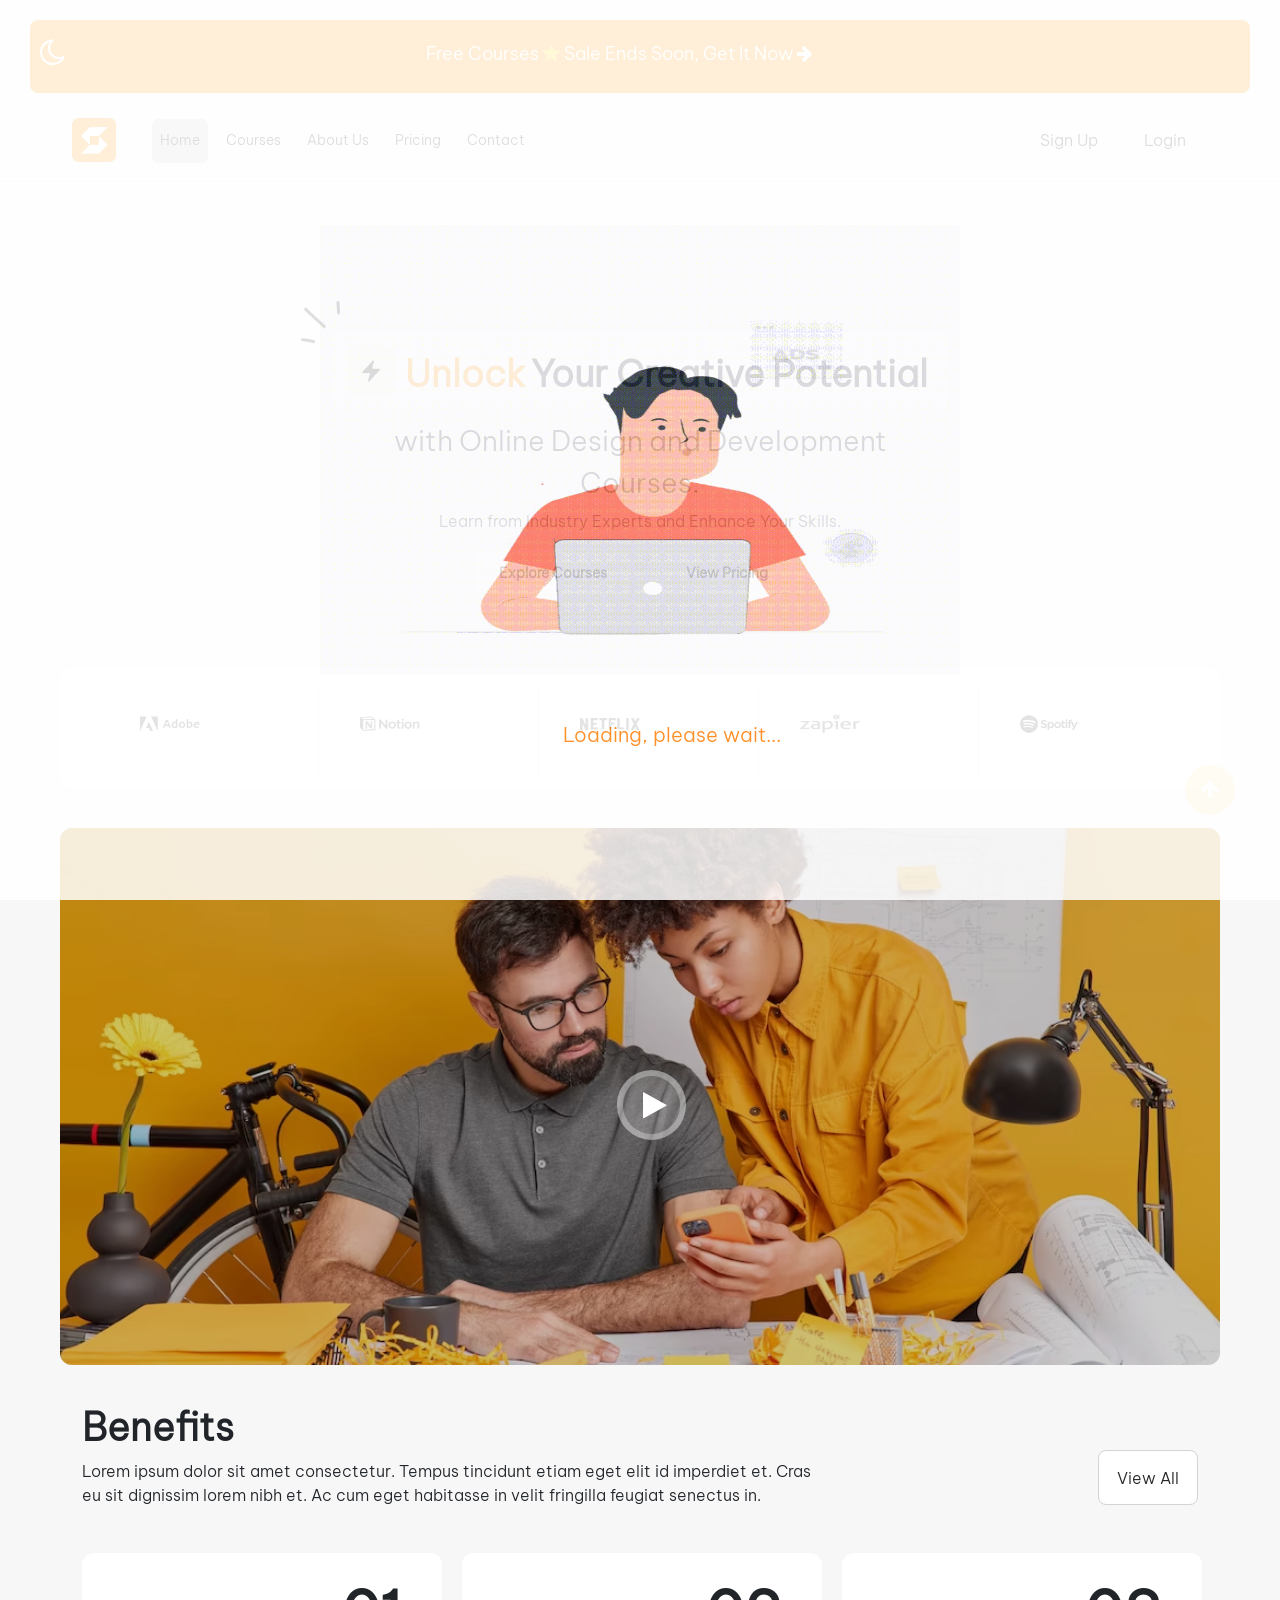
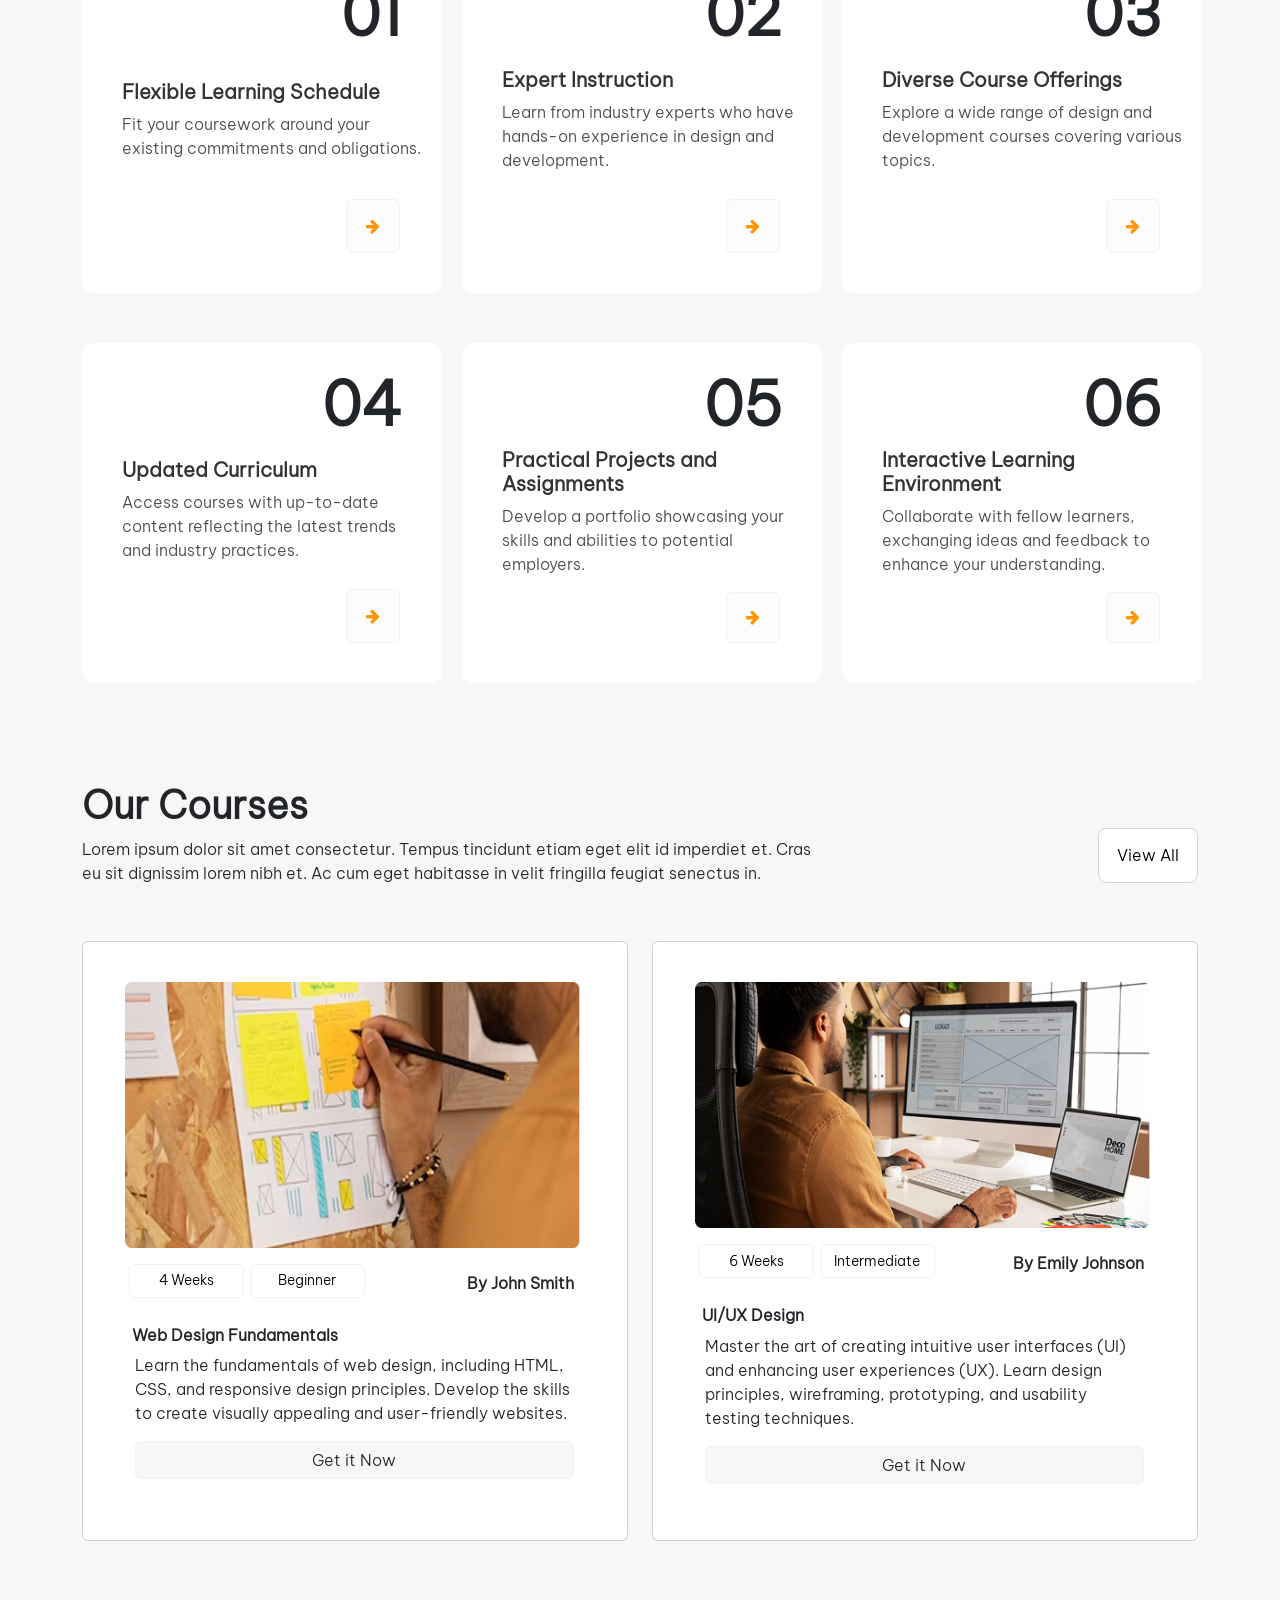
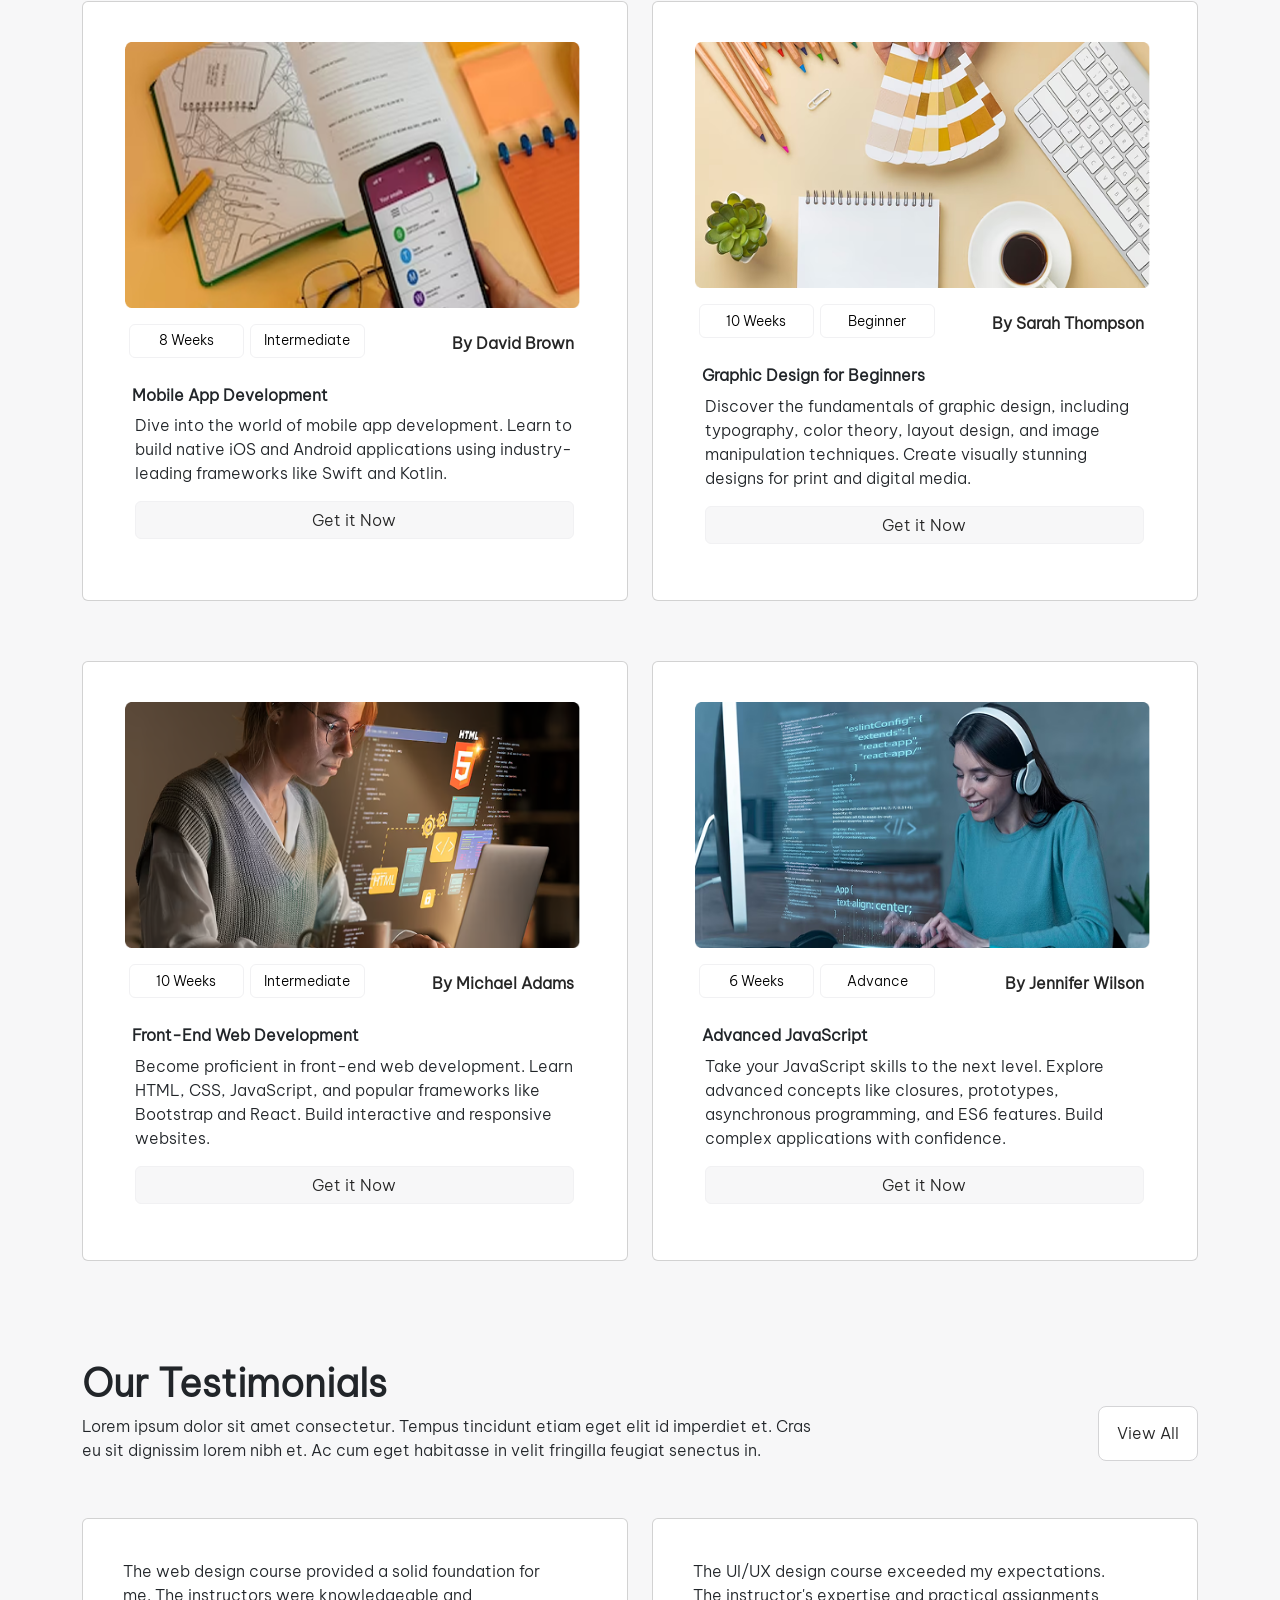
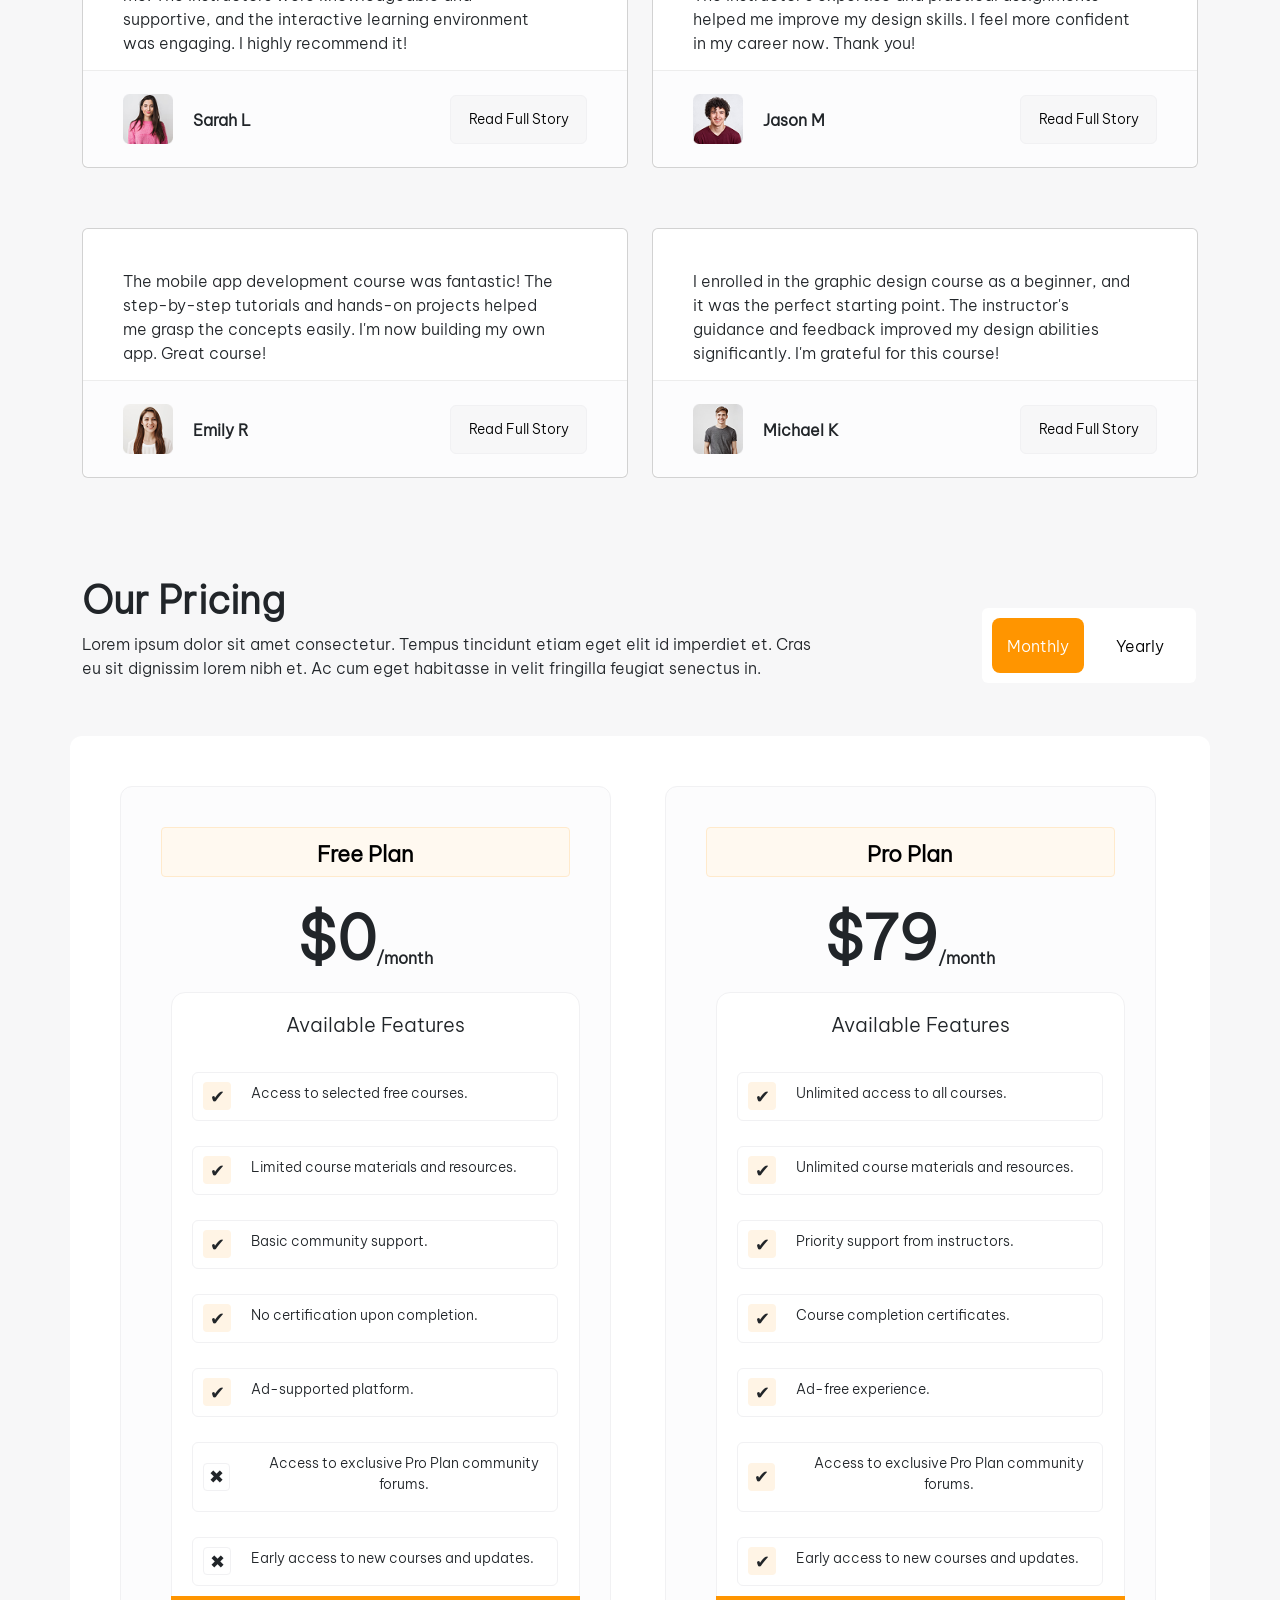
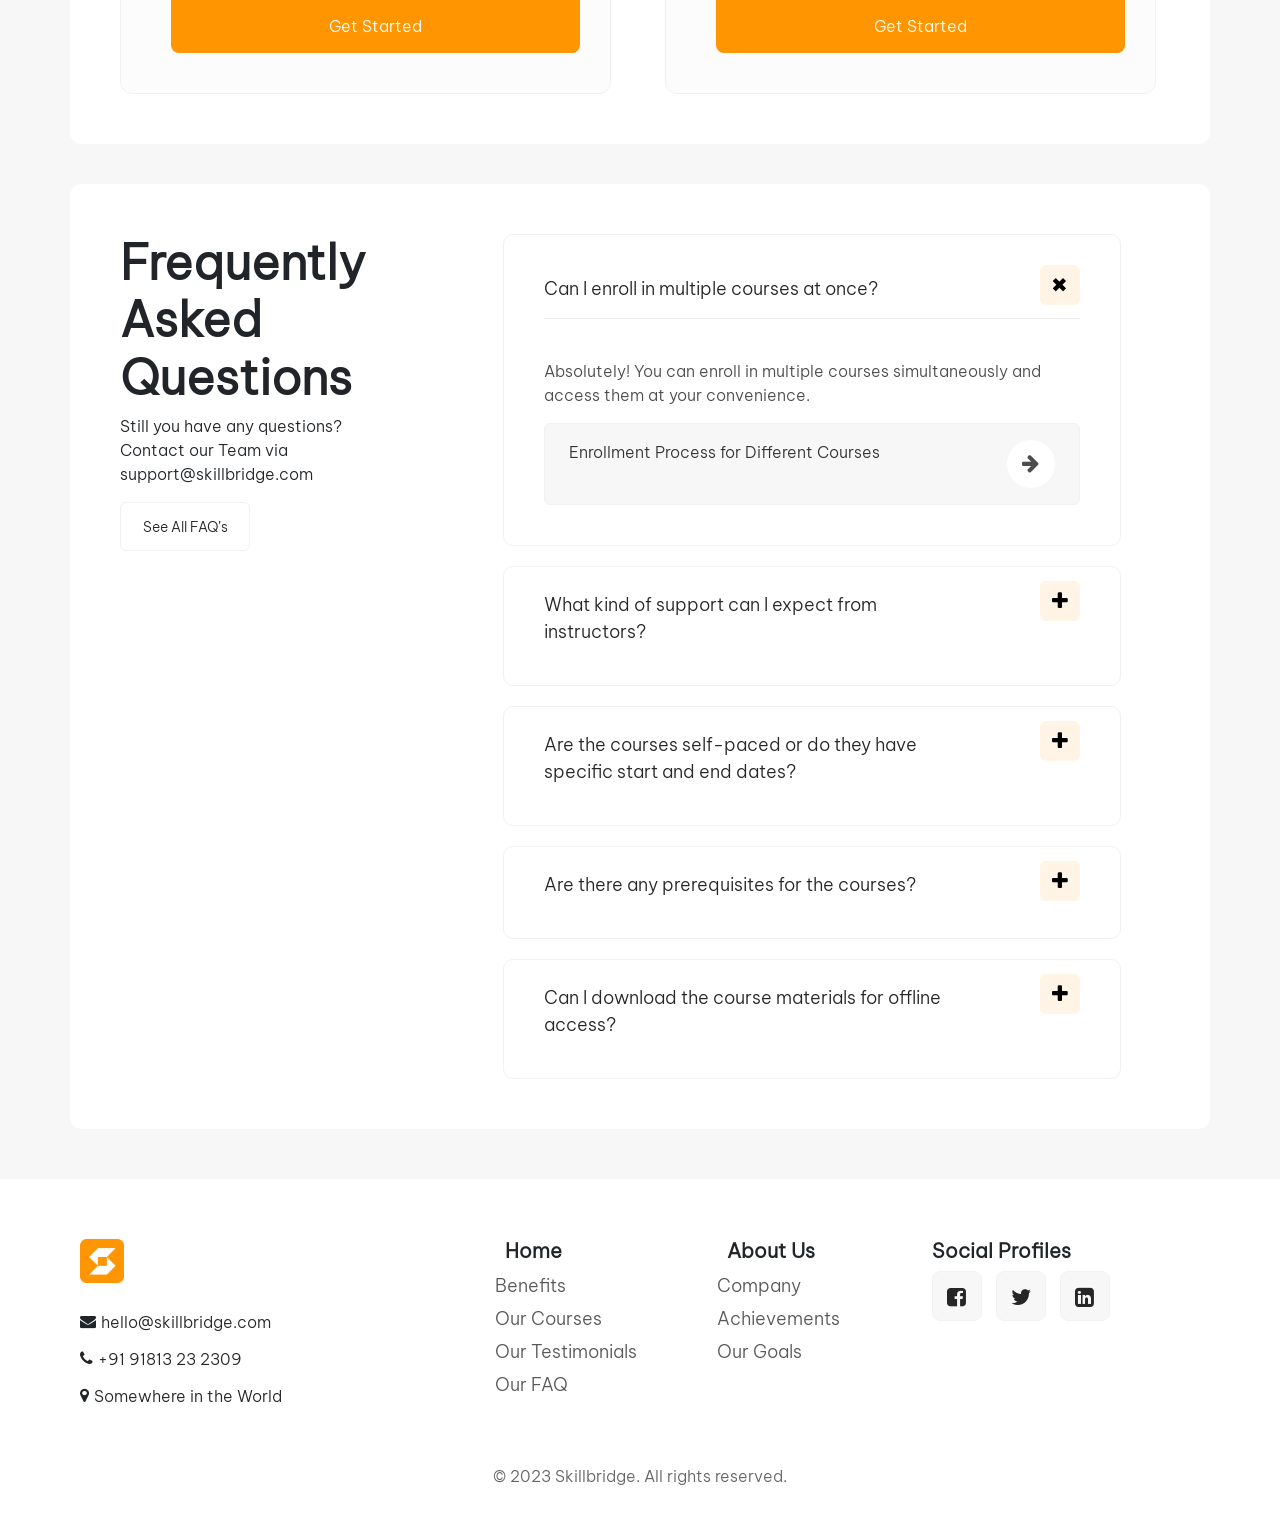
==== index.html @ 6cec8861 "create page index.html" ====
<!DOCTYPE html>
<html lang="en">
<head>
    <meta charset="UTF-8">
    <meta name="viewport" content="width=device-width, initial-scale=1.0">
    <title>Free Courses-Home </title>
    <link rel="stylesheet" href="css/font-awesome.min.css">
    <link rel="stylesheet" href="fonts/BeVietnamPro-Black.ttf">
    <link rel="stylesheet" href="css/bootstrap.min.css">
    <link rel="stylesheet" href="css/owl.carousel.min.css">
    <link rel="icon" type="image/x-icon" href="images/favicon.ico">
    <link rel="stylesheet" href="css/darkmode.css">
    <link rel="stylesheet" href="css/style.css">
</head>
<body>
<!--load-page-->
         <div class="fixed-secreen-home">
            <img src="images/61fa30e18114819a29576391_online-ads.gif" alt="Student Coding" class="student-gif">
            <p>Loading, please wait...</p>     
    </div>


    <button class="btn-top" title="Go back to top">
    <a href="#head"><i class="fa fa-arrow-up" aria-hidden="true"></i></a>
  </button>
<!--header-->

    <header id="head">
      
        
        <div class="top-banner " >
            <button class="mode-btn" title="Change Mode"><i class="fa fa-moon-o" aria-hidden="true"></i></button>
             <p>Free Courses  <i class="fa fa-star" aria-hidden="true" style="color: gold;"></i> Sale Ends Soon, Get It Now <i class="fa fa-arrow-right" aria-hidden="true"></i></p>
             
             
        </div>

        <!--Navbar-->
        
        <nav class="navbar navbar-expand-lg bg-body-tertiary nav-sec">
        <div class="container-fluid">
            <a class="navbar-brand" href="index.html"><img src="images/Logo (5).png"></a>
            <!--form-media-->
            <form class="d-flex form-media" role="search">
                <button class="btn btn-outline-success " ><a href="signUp.html">Sign Up</a></button>
                <button class="btn btn-outline-success " ><a href="login.html">Login</a></button>
            </form>
            <!--form-media-->
            <button class="navbar-toggler" type="button" data-bs-toggle="collapse" data-bs-target="#navbarSupportedContent" aria-controls="navbarSupportedContent" aria-expanded="false" aria-label="Toggle navigation">
            <span class="navbar-toggler-icon"></span>
            </button>
            
            <div class="collapse navbar-collapse" id="navbarSupportedContent">
            <ul class="navbar-nav me-auto mb-2 mb-lg-0">

                <li class="nav-item">
                <a class="nav-link active" aria-current="page" href="index.html">Home</a>
                </li>
                <li class="nav-item">
                <a class="nav-link link " href="courses.html" >Courses</a>
                </li>
                <li class="nav-item">
                <a class="nav-link link" href="about.html">About Us</a>
                </li>
                <li class="nav-item">
                <a class="nav-link link" href="pricing.html">Pricing</a>
                </li>
                <li class="nav-item">
                <a class="nav-link link" href="contact.html">Contact</a>
                </li>

            </ul>
            
            </div>
            <form class="d-flex form-lg buttons" role="search">
                <button class="btn btn-outline-success" ><a href="signUp.html">Sign Up</a></button>
                <button class="btn btn-outline-success " ><a href="login.html">Login</a></button>
            </form>
        </div>
        </nav>
        
    </header>

<!--hero-section-->
    <section class="hero-section">
        
        <div class="content">
            <div class="container">
                <div class="top-p">
                    <img src="images/Abstract Line (1).png" class="img-1">
                    <p>
                        <span class="icon-wrapper"><img src="images/Icon (2).png"></span>
                        <span class="hero-span">Unlock </span> 
                        <span class="hero-text"> Your Creative Potential</span>
                    </p>
                </div>

                <p class="parg1">with Online Design and <br class="br-media">Development Courses.</p>
                <p class="parg2">Learn from Industry Experts and Enhance Your Skills.</p>
            </div>

            <div class="buttons">
                <button><a href="#Courses">Explore Courses</a></button>
                <button><a href="#Pricing">View Pricing</a></button>
            </div>
        </div>
    </section>
<!--sec-cards-->
    <section class="sec-cards">
         <div class="owl-carousel owl-theme cards">
             <div class="card"><img src="images/Logo6.png"></div>
            <div class="card"><img src="images/Logo (12).png"></div>
            <div class="card"><img src="images/Vector (13).png"></div>
            <div class="card"><img src="images/Logo8.png"></div>
            <div class="card"><img src="images/Logo9.png"></div>
            <div class="card"><img src="images/Logo10.png"></div>
            <div class="card "><img src="images/Logo11.png"></div><!--class='card-s' -->
         </div>
      
        
    </section>
<!--sec-3-->
    <section class="sec-3">
        
        <div class="video-sec" >
            <div class="loading">
                <div class="button-load-out">
                    <i class="fa fa-play play" aria-hidden="true"></i>
                </div>
           </div>
            <video  poster="images/poster.png"    class="video" id="" >
                <source src="videos/intro.mp4" type="video/mp4">
            </video>
           
        </div>
    </section>
<!--sec-4-->
    <section class="sec-4" id="Benefits">
        <div class="container">
            <div class="row">
                <div class="col-lg-8 col-md-8">
                    <div class="content-up hide-sec4">
                        <h1>Benefits</h1>
                        <p>Lorem ipsum dolor sit amet consectetur. Tempus tincidunt etiam eget elit id imperdiet et. Cras eu sit dignissim lorem nibh et. Ac cum eget habitasse in velit fringilla feugiat senectus in.</p>
                    </div>
                </div>
                <div class="col-lg-4 col-md-4">
                    <div class="content-left hide-sec4">
                        <button><a href="#">View All</a></button>
                    </div>
                </div>
                





                    <div class="col-lg-4 col-md-6 col-sm-12 col-xs-12">
                    
                        <div class="card content right " style="width: 18rem;">
                       
                                <div><h1>01</h1></div>
                                <div class="p-content">
                                    <h3>Flexible Learning Schedule</h3>
                                    <p>Fit your coursework around your existing commitments and obligations.</p>
                                </div>
                                <div class="icon"><i class="fa fa-arrow-right" aria-hidden="true"></i></div>
                        </div>
                    
                </div>
                <div class="col-lg-4 col-md-6 col-sm-12 col-xs-12">
                    
                        <div class="card content right" style="width: 18rem;">
                        
                        <div><h1>02</h1></div>
                        <div>
                            <h3>Expert Instruction</h3>
                            <p>Learn from industry experts who have hands-on experience in design and development.</p>
                        </div>
                        <div class="icon"><i class="fa fa-arrow-right" aria-hidden="true"></i></div>
                    
                        </div>
                    
                </div>
                <div class="col-lg-4 col-md-6 col-sm-12 col-xs-12">
                    
                        <div class="card content right" style="width: 18rem;">
                    
                        <div><h1>03</h1></div>
                        <div>
                            <h3>Diverse Course Offerings</h3>
                            <p>Explore a wide range of design and development courses covering various topics.</p>
                        </div>
                        <div class="icon"><i class="fa fa-arrow-right" aria-hidden="true"></i></div>
                    </div>
                    
                </div>
                <div class="col-lg-4 col-md-6 col-sm-12 col-xs-12">
                    
                        <div class="card content left" style="width: 18rem;">
                        <div><h1>04</h1></div>
                        <div>
                            <h3>Updated Curriculum</h3>
                            <p>Access courses with up-to-date content reflecting the latest trends and industry practices.</p>
                        </div>
                        <div class="icon"><i class="fa fa-arrow-right" aria-hidden="true"></i></div>
                    </div>
                    
                </div>
                <div class="col-lg-4 col-md-6 col-sm-12 col-xs-12">
                    
                        <div class="card content left" style="width: 18rem;">
                        <div><h1>05</h1></div>
                        <div>
                            <h3>Practical Projects and Assignments</h3>
                            <p>Develop a portfolio showcasing your skills and abilities to potential employers.</p>
                        </div>
                        <div class="icon"><i class="fa fa-arrow-right" aria-hidden="true"></i></div>
                    </div>
                    
                </div>
                <div class="col-lg-4 col-md-6 col-sm-12 col-xs-12">
                    
                        <div class="card content left" style="width: 18rem;">
                        <div><h1>06</h1></div>
                        <div>
                            <h3>Interactive Learning Environment</h3>
                            <p>Collaborate with fellow learners, exchanging ideas and feedback to enhance your understanding.</p>
                        </div>
                        <div class="icon"><i class="fa fa-arrow-right" aria-hidden="true"></i></div>
                    </div>
                    
                </div>
            </div>
        </div>
        
    </section>
<!--sec-5-->
    <section class="sec-5" id="Courses">
        <div class="container">
            <div class="row">
                <div class="col-lg-8 col-md-8">
                    <div class="content-up hide-sec5">
                        <h1>Our Courses</h1>
                        <p>Lorem ipsum dolor sit amet consectetur. Tempus tincidunt etiam eget elit id imperdiet et. Cras eu sit dignissim lorem nibh et. Ac cum eget habitasse in velit fringilla feugiat senectus in.</p>
                    </div>
                </div>
                <div class="col-lg-4 col-md-4">
                    <div class="content-left hide-sec5">
                        <button><a href="courses.html">View All</a></button>
                    </div>
                </div>
                <div class="col-lg-6 col-md-12">
                    
                        <div class="card content sec5-left1" style="width: 18rem;">
                                <img src="images/Image(10).png" class="card-img-top" alt="...">
                                <div class="card-body">
                                    <div class="content-up">
                                        <div>
                                            <button>4 Weeks</button>
                                            <button>Beginner</button> 
                                        </div>
                                       <h5>By John Smith</h5>
                                    </div>
                                    
                                    <h5 class="card-title">Web Design Fundamentals</h5>
                                    <p class="card-text">Learn the fundamentals of web design, including HTML, CSS, and responsive design principles. Develop the skills to create visually appealing and user-friendly websites.</p>
                                    <button class="btn"><a href="courses.html #web">Get it Now</a></button>
                                </div>
                        </div>
                    
                </div>
                <div class="col-lg-6 col-md-12">
                    
                        <div class="card content sec5-right1" style="width: 18rem;">
                                <img src="images/Image(8).png" class="card-img-top" alt="...">
                                <div class="card-body">
                                    <div class="content-up">
                                        <div>
                                            <button>6 Weeks</button>
                                            <button>Intermediate</button> 
                                        </div>
                                       <h5>By Emily Johnson</h5>
                                    </div>
                                    
                                    <h5 class="card-title">UI/UX Design</h5>
                                    <p class="card-text">Master the art of creating intuitive user interfaces (UI) and enhancing user experiences (UX). Learn design principles, wireframing, prototyping, and usability testing techniques.</p>
                                    <button class="btn"><a href="courses.html #UI/UX">Get it Now</a></button>
                                </div>
                        </div>
                    
                </div>
                <div class="col-lg-6 col-md-12">
                    
                        <div class="card content sec5-left2" style="width: 18rem;">
                                <img src="images/Image(17).png" class="card-img-top" alt="...">
                                <div class="card-body">
                                    <div class="content-up">
                                        <div>
                                            <button>8 Weeks</button>
                                            <button>Intermediate</button> 
                                        </div>
                                       <h5>By David Brown</h5>
                                    </div>
                                    
                                    <h5 class="card-title">Mobile App Development</h5>
                                    <p class="card-text">Dive into the world of mobile app development. Learn to build native iOS and Android applications using industry-leading frameworks like Swift and Kotlin.</p>
                                    <button class="btn"><a href="courses.html #mobile">Get it Now</a></button>
                                </div>
                        </div>
                    
                </div>
                <div class="col-lg-6 col-md-12">
                    
                        <div class="card content sec5-right2" style="width: 18rem;">
                                <img src="images/Image(18).png" class="card-img-top" alt="...">
                                <div class="card-body">
                                    <div class="content-up">
                                        <div>
                                            <button>10 Weeks</button>
                                            <button>Beginner</button> 
                                        </div>
                                       <h5>By Sarah Thompson</h5>
                                    </div>
                                    
                                    <h5 class="card-title">Graphic Design for Beginners</h5>
                                    <p class="card-text">Discover the fundamentals of graphic design, including typography, color theory, layout design, and image manipulation techniques. Create visually stunning designs for print and digital media.</p>
                                    <button class="btn"><a href="courses.html #graphic">Get it Now</a></button>
                                </div>
                        </div>
                    
                </div>
                <div class="col-lg-6 col-md-12">
                    
                        <div class="card content sec5-left3" style="width: 18rem;">
                                <img src="images/Image(13).png" class="card-img-top" alt="...">
                                <div class="card-body">
                                    <div class="content-up">
                                        <div>
                                            <button>10 Weeks</button>
                                            <button>Intermediate</button> 
                                        </div>
                                       <h5>By Michael Adams</h5>
                                    </div>
                                    
                                    <h5 class="card-title">Front-End Web Development</h5>
                                    <p class="card-text">Become proficient in front-end web development. Learn HTML, CSS, JavaScript, and popular frameworks like Bootstrap and React. Build interactive and responsive websites.</p>
                                    <button class="btn"><a href="courses.html #front">Get it Now</a></button>
                                </div>
                        </div>
                    
                </div>
                <div class="col-lg-6 col-md-12">
                    
                        <div class="card content sec5-right3" style="width: 18rem;">
                                <img src="images/Image(14).png" class="card-img-top" alt="...">
                                <div class="card-body">
                                    <div class="content-up">
                                        <div>
                                            <button>6 Weeks</button>
                                            <button>Advance</button> 
                                        </div>
                                       <h5>By Jennifer Wilson</h5>
                                    </div>
                                    
                                    <h5 class="card-title">Advanced JavaScript</h5>
                                    <p class="card-text">Take your JavaScript skills to the next level. Explore advanced concepts like closures, prototypes, asynchronous programming, and ES6 features. Build complex applications with confidence.</p>
                                    <button class="btn"><a href="courses.html">Get it Now</a></button>
                                </div>
                        </div>
                    
                </div>














            </div>
        </div>

    </section>
<!--sec-6-->
    <section class="sec-6" id="Testimonials">
        <div class="container">
            <div class="row">
                <div class="col-lg-8 col-md-8">
                    <div class="content-up hide-sec6">
                        <h1>Our Testimonials</h1>
                        <p>Lorem ipsum dolor sit amet consectetur. Tempus tincidunt etiam eget elit id imperdiet et. Cras eu sit dignissim lorem nibh et. Ac cum eget habitasse in velit fringilla feugiat senectus in.</p>
                    </div>
                </div>
                <div class="col-lg-4 col-md-4">
                    <div class="content-left hide-sec6">
                        <button><a href="#">View All</a></button>
                    </div>
                </div>
                <div class="col-lg-6 col-md-12">
                    
                        <div class="card content  sec6-left1" style="width: 18rem;">
                                <div class="content-up">
                                    <p>The web design course provided a solid foundation for me. The instructors were knowledgeable and supportive, and the interactive learning environment was engaging. I highly recommend it!</p>
                                </div>
                               <div class="loading-down">
                                    <div class="content-down">
                                    <div class="content-name">
                                        <img src="images/girl1.png">
                                        <h1>Sarah L</h1>
                                    </div>
                                    
                                    <button class="button-1">Read Full Story</button>
                                </div>
                               </div>

                        </div>
                    
                </div>
                <div class="col-lg-6 col-md-12">
                    
                        <div class="card content sec6-right1" style="width: 18rem;">
                                <div class="content-up">
                                    <p>The UI/UX design course exceeded my expectations. The instructor's expertise and practical assignments helped me improve my design skills. I feel more confident in my career now. Thank you!</p>
                                </div>
                               
                                <div class="content-down">
                                    <div class="content-name">
                                        <img src="images/boy1.png">
                                        <h1>Jason M</h1>
                                    </div>
                                    
                                    <button class="button-2">Read Full Story</button>
                                </div>
                        </div>
                    
                </div>
                <div class="col-lg-6 col-md-12">
                    
                        <div class="card content sec6-left2" style="width: 18rem;">
                                <div class="content-up">
                                    <p>The mobile app development course was fantastic! The step-by-step tutorials and hands-on projects helped me grasp the concepts easily. I'm now building my own app. Great course!</p>
                                </div>
                               
                                <div class="content-down">
                                    <div class="content-name">
                                        <img src="images/girl2.png">
                                        <h1>Emily R</h1>
                                    </div>
                                    
                                    <button class="button-3">Read Full Story</button>
                                </div>
                        </div>
                    
                </div>
                <div class="col-lg-6 col-md-12">
                    
                        <div class="card content sec6-right2" style="width: 18rem;">
                                <div class="content-up">
                                    <p>I enrolled in the graphic design course as a beginner, and it was the perfect starting point. The instructor's guidance and feedback improved my design abilities significantly. I'm grateful for this course!</p>
                                </div>
                               
                                <div class="content-down">
                                    <div class="content-name">
                                        <img src="images/boy2.png">
                                        <h1>Michael K</h1>
                                    </div>
                                    
                                    <button class="button-4">Read Full Story</button>
                                </div>
                        </div>
                    
                </div>
              
            </div>
        </div>

    
    </section>
<!--sec-7-->
    <section class="sec-7" id="Pricing">
        <div class="container">
            <div class="row">
                <div class="col-lg-8 col-md-8">
                    <div class="content-up content-right hide-sec7">
                        <h1>Our Pricing</h1>
                        <p>Lorem ipsum dolor sit amet consectetur. Tempus tincidunt etiam eget elit id imperdiet et. Cras eu sit dignissim lorem nibh et. Ac cum eget habitasse in velit fringilla feugiat senectus in.</p>
                    </div>
                </div>
                <div class="col-lg-4 col-md-4">
                    <div class="content-left hide-sec7">
                        <button id="btn-yearly">Yearly</button>
                        <button id="btn-monthly" class="active">Monthly</button>
                        
                    </div>
                </div>



                <div class="container-down monthly">
                <div class="col-lg-6 col-md-12 ">
                    
                        <div class=" content sec7-left1" >
                                <div class="content-up">
                                    <button>Free Plan</button>
                                    <h1>$0<sub>/month</sub></h1>
                                </div>
                               
                                <div class="content-down">
                                    <h3>Available Features</h3>
                        
                                    <div class="slies">
                                        <div>✔</div>
                                        <p>Access to selected free courses.</p>
                                    </div>
                                    <div class="slies">
                                        <div>✔</div>
                                        <p>Limited course materials and resources.</p>
                                    </div>
                                    <div class="slies">
                                       <div>✔</div>
                                        <p>Basic community support.</p>
                                    </div>
                                    <div class="slies">
                                       <div>✔</div>
                                        <p>No certification upon completion.</p>
                                    </div>
                                    <div class="slies">
                                        <div>✔</div>
                                        <p>Ad-supported platform.</p>
                                    </div>
                                    <div class="slies">
                                        <div class="pos">✖</div>
                                        <p>Access to exclusive Pro Plan community forums.</p>
                                    </div>
                                    <div class="slies">
                                        <div class="pos">✖</div>
                                        <p>Early access to new courses and updates.</p>
                                    </div>
                                </div>
                                <button class="go-btn">Get Started</button>
                    
                        </div>
                </div>
                <div class="col-lg-6 col-md-12">
                    <div class="content sec7-right1" >
                                <div class="content-up">
                                    <button>Pro Plan</button>
                                    <h1>$79<sub>/month</sub></h1>
                                </div>
                               
                                <div class="content-down">
                                    <h3>Available Features</h3>
                        
                                    <div class="slies">
                                        <div>✔</div>
                                        <p>Unlimited access to all courses.</p>
                                    </div>
                                    <div class="slies">
                                        <div>✔</div>
                                        <p>Unlimited course materials and resources.</p>
                                    </div>
                                    <div class="slies">
                                        <div>✔</div>
                                        <p>Priority support from instructors.</p>
                                    </div>
                                    <div class="slies">
                                        <div>✔</div>
                                        <p>Course completion certificates.</p>
                                    </div>
                                    <div class="slies">
                                       <div>✔</div>
                                        <p>Ad-free experience.</p>
                                    </div>
                                    <div class="slies">
                                        <div>✔</div>
                                        <p>Access to exclusive Pro Plan community forums.</p>
                                    </div>
                                    <div class="slies">
                                        <div>✔</div>
                                        <p>Early access to new courses and updates.</p>
                                    </div>
                                </div>
                                <button class="go-btn">Get Started</button>
                    
                        </div>
                        
                    
                </div>
                </div>

                <div class="container-down yearly" >
                        <div class="col-lg-6 col-md-12">
                            <div class="content">
                            <div class="content-up">
                                <button>Basic Yearly</button>
                                <h1>$0<sub>/year</sub></h1>
                            </div>

                            <div class="content-down">
                                <h3>Available Features</h3>

                                <div class="slies">
                                    <div>✔</div>
                                    <p>Access to selected free courses all year.</p>
                                </div>
                                <div class="slies">
                                    <div>✔</div>
                                    <p>Limited downloadable resources.</p>
                                </div>
                                <div class="slies">
                                <div>✔</div>
                                <p>Basic community support (email only).</p>
                                </div>
                                <div class="slies">
                                <div>✔</div>
                                <p>Ad-supported learning experience.</p>
                                </div>
                                <div class="slies">
                                <div>✔</div>
                                <p>Monthly newsletter with free learning tips.</p>
                                </div>
                                <div class="slies">
                                <div>✔</div>
                                <p>Access to selected live events once per quarter.</p>
                                </div>
                                <div class="slies">
                                <div class="pos">✖</div>
                                <p>Certificates upon completion.</p>
                                </div>
                                <div class="slies">
                                <div class="pos">✖</div>
                                <p>Access to premium discussions.</p>
                                </div>
                            </div>
                            <button class="go-btn">Get Started</button>
                            </div>
                        </div>

                        <div class="col-lg-6 col-md-12">
                            <div class="content">
                            <div class="content-up">
                                <button>Pro Yearly</button>
                                <h1>$799<sub>/year</sub></h1>
                            </div>

                            <div class="content-down">
                                <h3>Available Features</h3>

                                <div class="slies">
                                <div>✔</div>
                                <p>Unlimited access to all current & future courses.</p>
                                </div>
                                <div class="slies">
                                <div>✔</div>
                                <p>Exclusive yearly webinars & workshops.</p>
                                </div>
                                <div class="slies">
                                <div>✔</div>
                                <p>1-on-1 mentoring sessions with instructors.</p>
                                </div>
                                <div class="slies">
                                <div>✔</div>
                                <p>Certificates with yearly validation.</p>
                                </div>
                                <div class="slies">
                                <div>✔</div>
                                <p>Access to downloadable premium resources.</p>
                                </div>
                                <div class="slies">
                                <div>✔</div>
                                <p>Exclusive Pro Community + Private groups.</p>
                                </div>
                                <div class="slies">
                                <div>✔</div>
                                <p>Early access to new courses and beta programs.</p>
                                </div>
                                <div class="slies">
                                <div>✔</div>
                                <p>Dedicated 24/7 priority support.</p>
                                </div>
                            </div>
                            <button class="go-btn">Get Started</button>
                            </div>
                        </div>
                </div>
              
            </div>
        </div>

    
    </section>
    
<!--sec-8-->
    <section class="sec-8" id="FAQ">
        <div class="container">
            <div class="row">
                <div class="container-content">
                <div class="col-lg-4 col-md-12 ">
                    <div class="content-r sec8-left1">
                        <h1>Frequently Asked Questions</h1>
                       <p>Still you have any questions? Contact our Team via support@skillbridge.com</p>
                       <button ><a href="pricing.html #FAQ">See All FAQ’s</a></button>
                    </div>
                       
                </div>
                <div class="col-lg-8 col-md-12">
                    <div class="content-l sec8-right1" >
                                <div class="content-up">
                                    <div class="div-1">
                                        <p>Can I enroll in multiple courses at once?</p>
                                        <button id="close">✖</button>
                                    </div>
                                    <div class="div-2" id="">
                                        <p>Absolutely! You can enroll in multiple courses simultaneously and access them at your convenience.</p>
                                    
                                        <div class="div-3" id="div-2">
                                            <p>Enrollment Process for Different Courses</p>
                                            <button><i class="fa fa-arrow-right" aria-hidden="true"></i></button>
                                        </div>
                                   </div>
                                </div>
                               
                                <div class="content-down">
                                    <div class="slies">
                                        <p>What kind of support can I expect from instructors?</p>
                                        <button><i class="fa fa-plus" aria-hidden="true"></i></button>
                                    </div>
                                    <div class="slies">
                                        <p>Are the courses self-paced or do they have specific start and end dates?</p>
                                        <button><i class="fa fa-plus" aria-hidden="true"></i></button>
                                    </div>
                                    <div class="slies">
                                        <p>Are there any prerequisites for the courses?</p>
                                        <button><i class="fa fa-plus" aria-hidden="true"></i></button>
                                    </div>
                                    <div class="slies">
                                        <p>Can I download the course materials for offline access?</p>
                                        <button><i class="fa fa-plus" aria-hidden="true"></i></button>
                                    </div>
                                    
                                   
                                </div>
                                
                    
                        </div>
                        
                    
                </div>
                </div>
              
            </div>
        </div>

    
    </section>





<!-- Modal from-sec-6 -->
     <!--Sarah Modal -->
<div id="testimonialModal-1" class="modal">
  <div class="modal-content">
        <span class="close">✖</span>

        <!-- قسم الصورة والاسم والوظيفة -->
    <div class="profile">
      <img src="images/girl1.png" alt="Sarah L">
      <div class="profile-info">
        <h2>Sarah L</h2>
        <h4>Web Designer & Front-end Developer</h4>
      </div>
    </div>
    <!-- فقرة تعريفية -->
    <p class="intro">Sarah is a passionate web designer and front-end developer with over 5 years of experience. She enjoys creating responsive, user-friendly websites and mentoring junior designers.</p>
    

    
    <!-- قائمة الأعمال -->
    <h5>Projects & Achievements:</h5>
    <ul>
      <li>Redesigned company website increasing traffic by 40%</li>
      <li>Developed responsive UI for multiple clients</li>
      <li>Mentored 10+ junior designers</li>
    </ul>
  </div>
</div>
    <!-- Jason Modal -->
<div id="testimonialModal-2" class="modal">
  <div class="modal-content">
    <span class="close">✖</span>
        <!-- قسم الصورة والاسم والوظيفة -->
    <div class="profile">
      <img src="images/boy1.png" alt="Jason M">
      <div class="profile-info">
        <h2>Jason M</h2>
        <h4>UI/UX Designer</h4>
      </div>
    </div>
    <!-- فقرة تعريفية -->
    <p class="intro">Jason is a passionate web designer and front-end developer with over 5 years of experience. She enjoys creating responsive, user-friendly websites and mentoring junior designers.</p>
    

    
    <!-- قائمة الأعمال -->
    <h5>Projects & Achievements:</h5>
    <ul>
      <li>Redesigned company website increasing traffic by 40%</li>
      <li>Developed responsive UI for multiple clients</li>
      <li>Mentored 10+ junior designers</li>
    </ul>
  </div>
</div>
    <!-- Emily Modal -->
<div id="testimonialModal-3" class="modal">
  <div class="modal-content">
    <span class="close">✖</span>
        <!-- قسم الصورة والاسم والوظيفة -->
    <div class="profile">
      <img src="images/girl2.png" alt="Emily R">
      <div class="profile-info">
        <h2>Emily R</h2>
        <h4>Mobile App Developer</h4>
      </div>
    </div>
    <!-- فقرة تعريفية -->
    <p class="intro">Emily is a passionate web designer and front-end developer with over 5 years of experience. She enjoys creating responsive, user-friendly websites and mentoring junior designers.</p>
    

    
    <!-- قائمة الأعمال -->
    <h5>Projects & Achievements:</h5>
    <ul>
      <li>Redesigned company website increasing traffic by 40%</li>
      <li>Developed responsive UI for multiple clients</li>
      <li>Mentored 10+ junior designers</li>
    </ul>
  </div>
</div>
    <!-- Michael Modal -->
<div id="testimonialModal-4" class="modal">
  <div class="modal-content">
    <span class="close">✖</span>
        <!-- قسم الصورة والاسم والوظيفة -->
    <div class="profile">
      <img src="images/boy2.png" alt="Michael K">
      <div class="profile-info">
        <h2>Michael K</h2>
        <h4>Graphic Designer</h4>
      </div>
    </div>
    <!-- فقرة تعريفية -->
    <p class="intro">Michael is a passionate web designer and front-end developer with over 5 years of experience. She enjoys creating responsive, user-friendly websites and mentoring junior designers.</p>
    

    
    <!-- قائمة الأعمال -->
    <h5>Projects & Achievements:</h5>
    <ul>
      <li>Redesigned company website increasing traffic by 40%</li>
      <li>Developed responsive UI for multiple clients</li>
      <li>Mentored 10+ junior designers</li>
    </ul>
  </div>
</div>
<!---footer-->
    <footer>
        <div class="foot-up">
           <div class="foot-left">
                <a href="index.html"><img src="images/Logo (5).png"></a>
                <div>
                    <i class="fa fa-envelope" aria-hidden="true"></i>
                    <p><a href="hello@skillbridge.com">hello@skillbridge.com</a> </p>
                </div>
                <div>
                    <i class="fa fa-phone icon" aria-hidden="true"></i>
                    <p><a href="+91 00000 00000">+91 91813 23 2309</a></p>
                </div>
                <div>
                    <i class="fa fa-map-marker icon" aria-hidden="true"></i>
                    <p><a href="https://www.google.com/maps/place/Gaza">Somewhere in the World</a></p>
                </div>
            </div>


            <div class="foot-right">
                    <div class="div-1">
                        <h2>Home</h2>
                        <ul>
                            <li><a href="#Benefits">Benefits</a></li>
                            <li><a href="#Courses">Our Courses</a></li>
                            <li><a href="#Testimonials">Our Testimonials</a></li>
                            <li><a href="#FAQ">Our FAQ</a></li>
                        </ul>
                    </div>
                    <div class="div-2">
                        
                        <h2>About Us</h2>
                        <ul>
                            <li>Company</li>
                            <li><a href="about.html #achievements">Achievements</a></li>
                            <li><a href="about.html #goals">Our Goals</a></li>
                        </ul>
                        
                    </div>
                    
            </div>

              <div class="div-3">
                    <h2>Social Profiles</h2>
                    <div class="icon">
                        <a href="http://www.facebook.com/FreeCourses" target="_blank">
                            <i class="fa fa-facebook-square facebook" aria-hidden="true" title="http://www.facebook.com/FreeCourses"></i>
                        </a>
                        
                    </div>
                    <div class="icon">
                       <a href="http://www.twitter.com/FreeCourses" target="_blank">
                        <i class="fa fa-twitter twitter" aria-hidden="true" title="http://www.twitter.com/FreeCourses"></i>
                       </a>
                    </div>
                    <div class="icon">
                        <a href="http://www.linkedin.com/FreeCourses" target="_blank">
                         <i class="fa fa-linkedin-square linkedin" aria-hidden="true" title="http://www.linkedin.com/FreeCourses"></i>
 
                        </a>
                    </div>

            </div>
        </div>
            
        
        <p class="foot-down">© 2023 Skillbridge. All rights reserved.</p>
    </footer>

    

    
    <script src="js/jQuery.js"></script>
    <script src="js/bootstrap.min.js"></script>
    <script src="js/owl.carousel.min.js"></script>
    <script src="js/main.js"></script>
    <script src="js/pricing.js"></script>
    <script src="js/darkmode.js"></script>
</body>
</html>
---- css/darkmode.css ----
/*Dark mode*/
.dark {
/*   background: linear-gradient(135deg, #1b1b1b, #333);

 */  background-color: black;
 color: #fff;
}
.dark .fixed-secreen-home{
    background-color: black;
   
}
.dark .fixed-secreen-home p{
    color: #f77022;

}
.dark .mode-btn{
    color: black;
}

.dark .navbar-toggler-icon {
    filter: invert(1); 
}
.dark .nav-sec{
    background-color: transparent !important;
    color: white !important;
    border-bottom: 0.5px solid #303030 ;
}
.dark .nav-sec button a{
    text-decoration: none;
    background: none;
    color:white ;
}
.dark .navbar-expand-lg .navbar-nav .nav-link {
    color: white;
}
.dark .navbar-expand-lg .navbar-nav .nav-link:hover,
.navbar-expand-lg .navbar-nav .nav-link:focus {
    background: #FF9500;
    


}
.dark .active{
 background: #FF9500;
}
/*hero-sec*/
.dark .hero-section .container .top-p{
   background-color:black ;
}
.dark .hero-section .buttons button{
    background-color: black;
    a{
       color: white; 
    }
    
}
.dark .sec-cards .cards{
    background-color: black;
}
.dark .sec-cards .cards .card{
    background-color: #262626;
}

/*sec-4*/
.dark .content-left button{
    background-color: black;
    border: none;
    a{
        color: white;
    }
    
}
.dark .sec-4 .content{
    background-color: #262626;
    color: white;
    box-shadow:1px 1px 5px 1px white;
}
.dark .sec-4 .content h1,
.dark .sec-4 .content div h3,
.dark .sec-5 .content h5{
    color: white;
}
.dark .sec-4 .content .icon{
    background-color: black;
    border: none;
    i{
        color: white;
    }
}

.dark .sec-4 .content  p{
    color: rgb(153, 149, 149);
}
/*sec-5*/
 .dark .sec-5 .content,
 .dark .sec-6 .content{
background-color: #262626;
color: rgb(153, 149, 149);
    box-shadow:1px 1px 5px 1px white;

}
.dark .sec-5 .content .content-up button,
.dark .sec-5 .content .btn{
    background-color: black;
    color: white;
    border: none;
    a{
        color: white;
    }
}
/*sec-6*/
.dark .sec-6 .content .content-down{
    background-color: #1f1e1e;
}
.dark .sec-6 .content .content-down button{
    background-color: black;
    color: rgb(153, 149, 149);
    border: none;
}
.dark .modal-content{
    background-color: black;
    color: white;
    box-shadow:1px 1px 5px 1px white;
}
/*sec-7*/
.dark .sec-7 .content-left{
    background-color: black;
    color: white;
    a{
        color: white;
    }
}
.dark .sec-7 .active{
        color: white;
        background-color: #FF9500;
    
}
.dark #btn-monthly,
.dark #btn-yearly{
    color: white !important;
}
.dark .sec-7 .content{
    background-color: #262626;
    color: #262626;
}
.dark .sec-7 .content .content-up,
.dark .sec-8  .content-l .content-down .slies p{
    color: white;
}
.dark .sec-7 .container-down{
    background-color: black;
    box-shadow:1px 1px 5px 1px white;

}
.dark .sec-7 .container-down .content-up button,
.dark .sec-8  .content-l .content-down .slies button{
    background-color: black;
    color: white;
}
.dark .sec-7 .container-down .content-down{
    background-color: black;
    color: white;
}
.dark .sec-7 .container-down .content-down .slies div{
    background-color: #333;
}
.dark .sec-7 .container-down .go-btn:hover{
    background-color: black;
}
/*secc-8*/
.dark .sec-8 .container-content{
    background-color: black;
    box-shadow:1px 1px 5px 1px white;
}
.dark .sec-8 .content-r{
    color: white;
}
.dark .sec-8 .content-r button{
    background-color: #333;
    a{
        color: white;
    }
    
}
.dark .sec-8  .content-l .content-up{
    background-color: #333;
    color: white;
}

.dark .sec-8  .content-l .content-up  .div-1 p,
.dark .sec-8  .content-l .content-up  .div-1 button,
.dark .sec-8  .content-l .content-up  .div-2 p{
    color: white;
}
.dark .sec-8  .content-l .content-up  .div-1 button,
.dark .sec-8  .content-l .content-up  .div-3{
    background-color: black;
}
/*footer*/
.dark footer{
    background-color: #181818;
}
.dark footer i{
    color: white;
}
.dark .foot-up .foot-left a{
    color: white;
}
.dark .foot-up .div-3 .icon i{
    color: white;
}
.dark .foot-up .div-3 .icon{
    background-color: black;
    
}
/*-----------courses-page---------------*/
.dark .sec-11 .content-left h2{
    color: white !important;
}
.dark .sec-12 .div-up .up .up-right{
    color: #262626;
}
.dark .sec-12 .div-down{
    border: 1px solid #262626;
}
.dark .sec-12 .div-down .up {
    color: #262626;
}
.dark .sec-12 .div-down .down{
    background-color: #262626;
    h1,
    p{
         color: white;
    }
   
}
/*-----------------about-page------------------*/
.dark .sec-cards .content-up h1,
.dark .sec-cards .content-up p{
    color: white;
}
/* .dark .sec-final .img-dark{
    display: block;
} */
.dark .sec-final .img-light{
    display: none;
}

/*-----------contact-page--------------*/
.dark .contact-sec {
    background-color: black;
    color: white;
}
.dark .contact-sec .contact-right{
    border-right: 1px solid #262626;

}

.dark .contact-sec .contact-left .icon,
.dark .contact-sec .contact-left .icons{
    color: white;
    background-color: #262626;
}
.dark .contact-sec .contact-left .icons{
    padding:5px;
    margin-bottom: 20px;
}

.dark .contact-sec .contact-right .up-sec .input-group label,
.dark .contact-sec .contact-right .down-sec .input-group label{
color: white;

}
/*0---------------pricing page*/
.dark .modal form input {
    background-color: #333;
}

/*------Couers1-------*/
.dark .content-sec .card-body .card{
    background-color: #262626;
   
    h4{
        color: white;
    }
}
.dark .content-sec .card-body .card .card-left p{
    color: white;
}


/*------------------login-------------------*/
.dark header .nav-sec button a{
    color: white !important;
}

.dark .login-sec .child-1 .up h1,
.dark .login-sec .child-1 .up p,
.dark .signUp-sec .child-1 .up h1,
.dark .signUp-sec .child-1 .up p{
    color: white;
}
.dark .owl-nav button i{
    color: #262626;
}

.dark  .child-1 .down{
    box-shadow:1px 1px 3px 1px white;
}
/**/
.dark  .sec-reset-pass{
  background: black;
}

.dark .reset-form{
    background-color: black;
    box-shadow:1px 1px 5px 1px white;
    color: white;
}

/* ===========================================courses page-------------------------------------------*/
.dark .sec-11{
        border-bottom: 1px solid #303030;

}
.dark .sec-12{
    background-color: black;
    box-shadow:1px 1px 5px 1px white;
}
.dark .sec-12 .div-up .up .up-right h1,
.dark .sec-12 .div-up .up p,
.dark .sec-12 .div-up .down h2,
.dark .sec-12 .div-down h1,
.dark .sec-12 .div-down .down h1,
.dark .sec-12 .div-down .down p,
.dark .sec-12 .div-up .down button{
    color: white;
}
.dark .sec-12 .div-up .down button,
.dark .sec-12 .div-up .up-left button{
    background-color: #333;
    border: none;
    a{
        color: white;
    }
}
.dark .sec-12 .div-up .up-left button:hover,
.dark .sec-12 .div-up .down button:hover {

    
    background-color: #FF9500;
    border: none;
    a{
        color: white;
    }
}
/*==============================about page------------------------------*/
.dark .sec-cards .content-down .card,
.dark .sec-final{
    background-color: black;
}
.dark .sec-cards .content-down .card{
    cursor: pointer;
    box-shadow: 0.5px 0px 5px 2px white;
}
.dark .sec-cards .content-down .card:hover{
    cursor: pointer;
    box-shadow: 0.5px 0px 5px 2px #FF9500;
}
.dark .sec-cards .content-down .card h1,
.dark .sec-final .content h1{
    color: white;
}
/*----------------------contact page-------------------*/
.dark .contact-sec {
     box-shadow: 0.5px 0px 5px 2px white;
}
.dark .contact-sec .contact-right .up-sec .input-group input,
.dark .contact-sec .contact-right .up-sec .input-group textarea,
.dark .contact-sec .contact-right .down-sec .input-group textarea,
.dark .country-code,
.dark .contact-sec .contact-left div{

    background-color: #333;

}
.dark .country-code{
    color: #808081;
}
.dark .contact-sec .contact-left div p{
    color: white;
    a{
        color: white;
    }
}
/*----------------------coures-1 page-------------------*/
.dark .content-sec .content{
    background-color: black;
    box-shadow: 0.5px 0px 5px 2px white;
}
.dark .content-sec .content h1,
.dark .content-sec .content h3{
    color: white;
}
.dark .content-sec .content .card-body .card:hover{
    border: 1px solid #FFD599;
    box-shadow: 0.5px 0px 5px 1px #FF9500;
    cursor: pointer;

}
/*------------------login page-------------------*/
.dark  .child-1 .content,
.dark  .child-1 .content .content-down ,
.dark  .child-1 .content .content-down button,
.dark  .child-2 .login-by-google{
    background-color: black;
    color: white;
}
.dark  .child-1 .content .content-down button:hover{
    transform: scale(1.1);
    background-color: #FF9500;
    color: white;
}

.dark .owl-nav button{
    background-color: black !important;
    
    i{
        color: white !important;
    }
}
.dark .owl-nav button:hover {
  background-color: #FF9500 !important;
  color: white !important;
  border: none !important;
  transform: scale(0.7);
  i{
    color: white !important;
  }
}
.dark .login-sec .child-2,
.dark .signUp-sec .child-2{
    margin-top: 10px;
    margin-bottom: 10px;
    background-color: black;
    box-shadow: 0.5px 0px 5px 2px white;

}

.dark .child-2 .up h1,
.dark .child-2 .up p,
.dark .child-2 .content .input-group label,
.dark .child-2 .content  .forgot,
.dark .child-2 .or p,
.dark  .child-2 .down ,
.dark  .child-2 .down a,
.dark  .child-2 .login-by-google a{
    color: white;
}
.dark .child-2 .content .input-group input{
    background-color: #333;
}
---- css/style.css ----
* {
    padding: 0;
    margin: 0;
    box-sizing: border-box;
    font-family: Be Vietnam Pro;
}
@font-face {
  font-family: 'Be Vietnam Pro';
  src: url('../fonts/BeVietnamPro-Light.ttf') format('truetype');
  font-weight: 400; /* Light */
  font-style: normal;
}
body{
    margin-top: 20px;
    font-family: Be Vietnam Pro;
    background-color: /* #F1F1F3 */ #F7F7F8;
    
    
}


.fixed-secreen-home{
    position: fixed;
    height: 100vh;
    width: 100%;
    top: 0px;
    left: 0px;
    background-color: white;
    z-index: 4;
}
.fixed-secreen-home .student-gif{
    position: absolute;
    position: relative;
   
    /* width: 100%;
    height: 100%; */
    
    top: 25%;
    left: 25%;
    width: 50%;
    height:50%;
    
}
.bg-dark{
    display: none;
}
.fixed-secreen-home p{
    position: absolute;
    color: #ff7b00;
    font-size: 20px;
    font-weight: 500;
    top: 80%;
    left: 44%;
}

/*--------------------*/

.top-banner {
    display: flex;
    text-align: center;
    
    align-items: flex-start;
    gap: 30%;
    background-color: #FF9500;
    margin-left: 30px;
    margin-right: 30px;
    border-radius: 8px;
    padding: 10px ;
}
.mode-btn{
    background: none;
    border: none;
    color: white;
    cursor: pointer;
    font-size: 30px;
    
}
.mode-btn:hover{
    background: none;
}
.top-banner p {
    font-size: 18px ;
    color: white;
    font-weight: 400;
    font-style: regular;
    margin-top: 10px;
}

/*Go to top button*/
.btn-top{
  position: fixed;
  top: 85vh;
  right: 5vh;
  width: 50px;
  height: 50px;
  border-radius: 50%;
  background-color: rgba(255, 174, 0, 0.3);
  z-index: 3;
 border: none;

}
.btn-top i{
  font-size: 20px;
  color: white;
}
.btn-top:hover{
  cursor: pointer;
  background-color:#FF9500;
  i{
    font-size: 25px;
  }
}



/*---------------------nav-sec------------------------------*/
.nav-sec {
    
    Padding: 16px 60px 10px 60px;
    border-bottom: 1px solid #e5e5e9 ;
}

.bg-body-tertiary {
    /*لحتى اغير لون خلفية الناف بار*/
    background-color: #F7F7F8 !important; 
    
}
/* .container-fluid{
    padding-bottom: 10px;
    
} */
.form-media {
    display: none !important;
}

img,
svg {
    vertical-align: middle;
    width: 44px;
    height: 44px;
    margin-right: 20px;
    
}

.nav-sec .buttons{
 gap: 10px;
}
.nav-sec button {
    width: 86px;
    height: 45px;
    background-color: transparent;
    border: none;
    color: #262626;
    transition: 0.5s;
}
.nav-sec .buttons button a {
    transition: 0.5s;
}
.nav-sec button a{
    text-decoration: none;
    background: none;
    color:#262626 ;
}
.nav-sec button:hover
,.nav-sec button:focus {
    color: white;
    background-color: #FF9500;
    a{
        color: white;
        
    }
}


.btn-outline-success {
    /* --bs-btn-color: #198754; */
    --bs-btn-border-color: #FF9500;
    /* --bs-btn-hover-color: #fff; */
    --bs-btn-hover-bg: #FF9500;
    --bs-btn-hover-border-color: #FF9500;
    --bs-btn-focus-shadow-rgb: #FF9500;
    --bs-btn-color: #FF9500;
    --bs-btn-active-bg: #FF9500;
}


.navbar-expand-lg .navbar-nav .nav-link {
    color: #262626;
    font-size: 14px !important;
    height: 44px;

    display: flex;
    justify-content: center;
    align-items: center;
    text-align: center;
    margin-right: 10px;
    text-align: center;
    transition: 0.5s;
}

.navbar-expand-lg .navbar-nav .nav-link:hover,
.navbar-expand-lg .navbar-nav .nav-link:focus {

    opacity: 1;
    gap: 10px;
    border-radius: 6px;
    background: #d1d1d1;
    


}
.active{
     border-radius: 6px;
    background: #d1d1d1;
}

/*--------------------------sec-1-.hero-section-------------------------*/

.hero-section {
    display: flex;
    text-align: center;
    justify-content: center;
    align-items: center;
    margin-top: 100px;
}

.hero-section .content {

    display: flex;
    flex-direction: column;
    width: 965px;
   
    padding: 30px;
    margin-top: 20px;
    margin-bottom: 40px;
}



.hero-section .container {
    display: flex;
    flex-direction: column;
    justify-content: center;
    align-items: center;
    margin-bottom: 0px;
     
}
.hero-section .container .top-p {
    display: flex;
   position: relative;
    width: 70%;
    font-size: 36px;
    flex-direction: row;
    justify-content: center;
    text-align: center;
    align-items: center;
    background-color: #FCFCFD;
    border-radius: 8px;

    font-weight: bold;

}
.hero-section .content .img-1 {
    position: absolute;
    width: 39px;
    height: 43px;
    top: -40%;
    left: -5%;
}


.br-media {
    display: none;
}
.hero-section .container .top-p span{
    margin-top: 5px;
    margin-right: 6px;
    margin-bottom: -7px;
}
.hero-section .container .top-p p {
    display: flex;
    flex-direction: row;
    font-size: 36px;
    margin-top: 10px;
}

.hero-section .container .top-p p .hero-span {
    color: #FF9500;
    font-weight: bold;
   
}

.hero-section .container .top-p .icon-wrapper {
    width: 48px;
    height: 48px;
    background-color: #FFF4E5;
    display: flex;

    justify-content: center;
    align-items: center;
    border-radius: 6px;
    margin-right: 10px;

}

.hero-section .container .top-p .icon-wrapper img {
    width: 24px;
    height: 24px;
    margin-left: 20px;
}


.hero-section .container .parg1 {
    font-size: 28px;
    margin-top: 10px;
    margin-bottom: 5px;
    font-weight: 500;
    width: 70%;


}

.hero-section .container .parg2 {
    font-size: 16px;
    font-weight: 400;
    width: 70%;
}
.hero-section .buttons a{
    text-decoration: none;
    
}
.hero-section .buttons {
    display: flex;
    flex-direction: row;
    justify-content: center;
    text-align: center;
    align-items: center;
    align-self: center;
    gap: 20px;

}

.hero-section .buttons button {
    width: 154px;
    height: 49px;
    background-color: white;
    
    border: none;
    border-radius: 6px;
    font-size: 14px;
    font-weight: bold;
    transition: 0.5s;
}
.hero-section .buttons button a{
    color: #262626;
}
.hero-section .buttons button:hover,
.hero-section .buttons button:focus {
    background-color: #FF9500;
   
    transform: scale(1.2);
    a{
         color: white;
    }
}





/*-------------------------sec-2-sec-cards---------------------------*/



.sec-cards {
   
    margin: 0px 60px;
}

.sec-cards .cards {

    Padding: 16px 40px 10px 40px;
    display: flex;
    flex-direction: row;
    align-items: center;
    justify-content: center;
    border: none;
    border-radius: 12px;
    gap: 0px;
    background-color: white;


}

.sec-cards .cards .card {
    width: 219px;
    height: 94px;
    background-color: white;
    padding: 20px;
    border-right: 1px solid #e6e3e3;
    border-bottom: none;
    border-top: none;
    border-left: none;
    border-radius: none;

    padding: 30px 40px;
    transition: 0.5s;
}

.sec-cards .cards .card-s {
    border-right: none;
}

.cards .card img {
    width: 60px;
    height: 20px;
}

.sec-cards .cards .card:hover {
    transform: scale(1.1);
    border: 1px solid #e6e3e3;
    cursor: pointer;
}

/*----------------------------------sec-3-----------------------------------------*/
.sec-3 .sec-video{
    position: relative;
}
 .loading{
    position: absolute;
    height: 100%;
    width: 100%;
    top: 0px;
    left: 0px;
    background-color: rgba(0, 0, 0,0.2);
    border-radius: 12px;
    color: white;
   z-index: 1;
   
}
.button-load-out{
 position: relative;
 position: absolute;

 width: 6%;
 height: 13%;
 border-radius: 50%;
 top: 45%;
 left: 48%;
 font-weight: bold;
 font-size: 20px;
 transition: 0.5s;
 border: 6px solid #FFFFFF4D;
 background-color: rgba(255, 255, 255, 0.20);
}

.sec-3 .button-load-out .play {
    position: absolute;
    margin-top: 25%;
    margin-left: 35%;
    color: white;
    cursor: pointer;
    font-size: 150%;
}

.button-load-out :hover{
    transform: scale(1.2);
    color: white;
    cursor: pointer;
}
.sec-3 .video-sec {
    display: flex;
    justify-content: center;
    align-items: center;
    position: relative;
    margin: 40px 60px;
    border-radius: 12px;
}

.sec-3 .video-sec video {
    width: 100%;
    height: 100%;
    border-radius: 12px;
    
}







/*----------------------------------------------------sec-4------------------------------------------------------*/

section{
    overflow: hidden;
}

.content-up p{
    letter-spacing: 0px;
    
}
.sec-4 .content-up h1{
    font-size: 38px;
    font-weight: 600;
}
.sec-4 .content-up p{
    font-weight: 400;
    font-style: Regular;
    font-size: 16px;
    line-height: 150%;
    letter-spacing: 0%;
    letter-spacing: 0px;

}
.content-left {
    direction: rtl;
    margin-top: 45px;


}

.content-left button {
    width: 100px;
    height: 55px;
    border-radius: 8px;
    border: 1px solid #d4d4d6;
    background-color: white;
    transition: 0.5s;
}
.content-left button a{
    text-decoration: none;
    color: #262626;
}
.content-left button:hover {
    
    background-color: #FF9500;
    border: none;
    a{
        color: white;
    }
}

.sec-4 .content {
    display: flex;
    flex-direction: column;
    justify-content: space-between;
    width: 360px !important;
    height: 340px;
    border-radius: 12px;
    background-color: #FFFFFF;
    border: none;
    margin-right: 20px;
    margin-top: 30px;
    margin-bottom: 20px;
    padding: 40px;
   
}


.sec-4 .content h1 {
    direction: rtl;
    font-size: 60px;
    font-weight: bold;
    margin-top: -15px;
    
}

.sec-4 .content h3 {
    font-size: 20px;
    font-weight: bold;
    color: #333333;
    margin-top: 0px;

}

.sec-4 .content p {
    width: 300px;
    font-size: 16px;
    color: #4C4C4D;
    letter-spacing: 0px;
}

.sec-4 .content .icon {
    display: flex;
    justify-content: center;
    align-items: center;
    width: 54px;
    height: 54px;
    border-radius: 6px;
    border: 1px solid #F1F1F3;
    background-color: #FCFCFD;
    transition: 0.5s;
    margin-left: 80%;
}

.sec-4 .content .icon i {
    color: #FF9500;

}

.sec-4 .content .icon:hover {
    background-color:#FF9500;
    cursor: pointer;
    i{
        color: #FCFCFD;
        animation-name: arrow-right;
        animation-duration: 1s;
        animation-duration: 1s;
        animation-iteration-count: infinite;
        transition: 0.5s;
    }

    
    
}

@keyframes arrow-right {
    0% {
        margin-left: 0px;
    }

    25% {
        margin-left: 4px;
    }

    50% {
        margin-left: 8px;
    }

    75% {
        margin-left: 4px;
    }

    100% {
        margin-left: 0px;
    }
}

.hide-sec4,
.hide-sec5,
.hide-sec6,
.hide-sec7{
    transform: translateY(-200px);
    opacity: 0;
}
.show-content {
  opacity: 1;
  transform: translate(0);
  transition: 2s;
}

.right,
.sec5-right1,
.sec5-right2,
.sec5-right3,
.sec6-right1,
.sec6-right2,
.sec7-right1,
.sec8-right1 {
  transform: translateX(1800px);
  display: inline-block;
}

.show-right {
  opacity: 1;
  transform: translate(0px);
  transition: 2s;
}
.left,
.sec5-left1,
 .sec5-left2,
 .sec5-left3,
 .sec6-left1,
 .sec6-left2,
 .sec7-left1,
 .sec8-left1{
   transform: translateX(-1800px);
  display: inline-block;
}
.show-left {
  opacity: 1;
  transform: translateX(0px);
  transition: 2s;
}
/*--------------------------------sec-5--------------------------------------------------*/
.sec-5 {
    margin-top: 80px;
}


.sec-5 .content-up h1{
    font-size: 38px;
    font-weight: bold;
}
.sec-5 .content {
    display: flex;
    flex-direction: column;
    align-items: center;
    justify-content: center;
    width:100% !important;
    height: 600px;
    margin-top: 40px;
    background-color: white;
    padding: 40px;
    padding-right: 25px;
    margin-right: 10px;
    margin-bottom: 20px;
}

.sec-5 .content img {
    width: 95%;
    height: 266px;
}

.sec-5 .content .card-body {
    width: 95%;
    text-align: left;
    padding-left: 0px;
}

.sec-5 .content .content-up {
    display: flex;
    justify-content: space-between;
    margin-bottom: 25px;
}

.sec-5 .content .content-up h5 {
    font-weight: 600;
    margin-top: 10px;
    color: #262626;
}

.sec-5 .content .content-up button {
    width: 115px;
    height: 34px;
    font-size: 14px;
    border: 1px solid #F1F1F3;
    background-color: #FFFFFF;
    border-radius: 6px;
    margin-left: -6px;
    margin-right: 8px;
    transition: 0.2s;
    

}

.sec-5 .content .content-up button:hover {
    box-shadow: 0.5px 0.5px 0.5px 0.5px rgba(135, 206, 235, 0.5);
}
.sec-5 .content-left a{
    text-decoration: none;
    color: black;
}
.sec-5 .content h5 {
    font-size: 16px;
    font-weight: bold;
    margin-left: -3px;
}

.sec-5 .content .btn {
    width: 100%;
    background-color: #F7F7F8;
    border: 1px solid #F1F1F3;
    border-radius: 6px;
    transition: 0.5s;
}
.sec-5 .content .btn a{
    text-decoration: none;
    color:#262626;
}
.sec-5 .content .btn:hover,
.sec-5 .content .btn:focus {
    transform: scale(1.1);
    
    background-color: #FF9500;
    a{
        color: white;
    }
}

/*---------------------------sec-6--------------------------------*/
.sec-6 {
    margin-top: 80px;
}
.sec-6 .content-up h1{
    font-size: 38px;
    font-weight: bold;
}
.sec-6 .content {
    align-items: center;
    justify-content: center;
    width: 100% !important;
    height: 250px;
    margin-top: 40px;
    background-color: white;
    margin-bottom: 20px;
    margin-right: 10px;
}
.sec-6 .content .content-up{
    height: 152px;
    padding: 40px;
    border-bottom: 0.5px solid rgba(77, 77, 80,0.1);
}
.sec-6 .content .content-up p{
    width: 95%;
    font-size: 16px;
    letter-spacing: 0px;
}

.sec-6 .content .content-down {
    width: 100%;
    height: 96px;
    border-bottom-left-radius: 8px;
    border-bottom-right-radius: 8px;
    padding: 40px;
    display: flex;
    justify-content: space-between;
    align-items: center;
    text-align: center;
    background-color: #FCFCFD;
}

.sec-6 .content .content-down .content-name {
   display: flex;
    text-align: center;
    align-items: center;
    justify-content: center;
    
}
.sec-6 .content .content-down .content-name img{
    width: 50px;
    height: 50px;
}
.sec-6 .content .content-down .content-name h1{
    font-size: 16px;
    margin-top: 10px;
    font-weight: 600;
}
.sec-6 .content .content-down button{
   width: 137px;
   height: 49px;
   border: 1px solid #F1F1F3;
   border-radius: 6px;
   background-color: #F7F7F8;
   font-size: 14px;
   transition: 0.5s;
}
.sec-6 .content .content-down button:hover{
    transform: scale(1.1);
    background-color: #FF9500;
    color: white;
}





/* Modal */
.modal {
  display: none;
  position: fixed;
  z-index: 999;
  left: 0;
  top: 0;
  width: 100%;
  height: 100%;
  overflow: auto;
  background-color: rgba(0,0,0,0.7); 
}

.modal-content {
  background-color: #fff;
  margin: 5% auto;
  padding: 20px;
  border-radius: 10px;
  width: 90%;
  max-width: 600px;
  position: relative;
  box-shadow: 0 5px 15px rgba(0,0,0,0.3);
  animation: fadeIn 0.3s ease-in-out;
}

/* fade-in */
@keyframes fadeIn {
  from {
    opacity: 0; 
    transform: translateY(-20px);
     }
  to {
    opacity: 1; 
    transform: translateY(0);
}
}


.close {
  position: absolute;
  top: 10px;
  right: 15px;
  font-size: 28px;
  font-weight: bold;
  color: #333;
  cursor: pointer;
  transition: color 0.2s;
}

.close:hover {
  color: #FF9500;
}

.profile {
  display: flex;
  align-items: center;
  gap: 15px;
  margin-bottom: 20px;
}

.profile img {
  width: 100px;
  height: 100px;
  border-radius: 50%;
  border: 2px solid #ddd;
}

.profile-info h2 {
  margin: 0;
  font-size: 22px;
}

.profile-info h4 {
  margin: 5px 0 0 0;
  font-size: 16px;
  color: gray;
}

.intro {
    
  font-style: italic;
  margin-bottom: 20px;
  line-height: 1.5;
}
/* قائمة الأعمال */
ul {
  padding-left: 20px;
  margin: 10px 0;
}

ul li {
  margin-bottom: 8px;
  line-height: 1.4;
}




/*------------------------sec-7------------------------------------*/
.sec-7{
    margin-top: 80px;
    
    
}
.sec-7 .content-up h1{
    font-size: 38px;
    font-weight: bold;
}
.sec-7 .content-left{
    display: flex;
    background-color: white;
    border-radius: 6px;
    width: 60%;
    margin-left: 140px;
    margin-top: 30px;
    padding-top: 10px;
    padding-bottom: 10px;
    padding-right: 10px;
    padding-left: 10px;
    gap: 10px;
}
.sec-7 .active{
        color: white;
        background-color: #FF9500;
    
}
.sec-7 #btn-yearly:hover,
.sec-7 #btn-monthly:hover{
    color: white;
}

.sec-7 .content-left button{
    border: none;
}
.sec-7 .content-left button:focus{
    background-color: #FF9500;
    color: white;
}
.sec-7 .container-down{
    background-color: white;
    display: flex;
    flex-direction: row;
    justify-content: center;
    align-items: center;
    border-radius: 12px;
    padding: 50px;
    padding-right: 0px;
    margin-top: 40px;
    gap: 0px;
}
.sec-7 .yearly{
    display: none;
}
.sec-7 .content{
    width: 90% !important;
    
    background-color:#FCFCFD;
    padding: 40px;
    border: 1px solid #F1F1F3;
    border-radius: 12px;
    margin-right: 10px;

}

.sec-7 .container-down .content-up{
    display: flex;
    flex-direction: column;
    gap: 25px;
    align-items: center;
    text-align: center;
}
.sec-7 .container-down .content-up button{
    width: 100%;
    height: 50px;
    background-color: #FFF9F0;
    border: 1px solid #FFEACC;
    border-radius: 4px;
    padding-top: 10px;
    padding-right: 22px;
    padding-bottom: 10px;
    padding-left: 22px;
    font-size: 22px;
    font-weight: bold;
    transition: 0.5s;
}
.sec-7 .container-down .content-up button:hover{
    color: #FFEACC;
    background-color: #FF9500;
}
.sec-7 .container-down .content-up h1{
    font-size: 60px;
}
.sec-7 .container-down .content-up sub{
    font-size: 16px;
}




.sec-7 .container-down .content-down{
    display: flex;
    justify-content: flex-start;
    align-items: center;
    text-align: center;
    flex-direction: column;
    gap: 15px;
    background-color: white;
    border: 1px solid #F1F1F3;
    border-top-left-radius:14px ;
    border-top-right-radius: 14px;
    margin: 10px;
    margin-bottom: 0px;
    width: 100%;
}
.sec-7 .container-down .content-down h3{
    margin-top: 20px;
    margin-bottom: 20px;
    font-size: 20px;
    font-weight: 500;
}
 

.sec-7 .container-down .content-down .slies{
    display: flex; 
    justify-content: flex-start;
    align-items: center;
    border: 1px solid #F1F1F3;
    border-radius: 6px;
    padding-left: 10px;
    gap: 20px;
    width: 90%;
    margin-bottom: 10px;
}
.sec-7 .container-down .content-down .slies div{
    width: 28px;
    height: 28px;
    display: flex;
    justify-content: center;
    text-align: center;
    align-items: center;
    background-color: #FFF4E5;
    font-size: 18px;
    border-radius: 4px;
    font-weight: 100;
}
.sec-7 .container-down .content-down .slies .pos{
     background-color: white;
     border: 1px solid #F1F1F3
}
.sec-7 .container-down .content-down .slies p{
    font-size: 18px;
    font-weight: 400;
}

.sec-7 .container-down .content-down .slies p{
    margin-top: 10px;
    font-size: 14px;
}
.sec-7 .container-down .go-btn{
    margin-top: 0px;
    width: 100%;
    height: 57px;
    padding-top: 18px;
    padding-right: 24px;
    padding-bottom: 18px;
    padding-left: 24px;

    border: none;
    border-bottom-right-radius: 8px;
    border-bottom-left-radius: 8px;
    margin-left: 10px;
    margin-top: -1px;
    color: white;
    background-color: #FF9500;
    transition: 0.5s;
}

.sec-7 .container-down .go-btn:hover{
    color: #FF9500;
    background-color: white;
    border: 1px solid #FF9500;
    transform: scale(0.7);
}

/*--------------------------sec-8--------------------------------*/

.sec-8 .container-content{
    background-color: white;
    display: flex;
    flex-direction: row;
    justify-content: space-between;
    align-items: flex-start;
    border-radius: 12PX;
    padding: 50px;
    padding-right: 0px;
    margin-top: 40px;
    gap: 40px;
}
.sec-8 .content-r{
    display: flex;
    flex-direction: column;
    width: 80%;
}

.sec-8 .content-r h1{
    font-size: 48px;
    font-weight: bold;
}
.sec-8 .content-r a{
    text-decoration: none;
    color: #262626;
    font-weight: 500;
}
.sec-8 .content-r button{
    width: 130px;
    height: 49px;
    border-radius: 6px;
    border: 1px solid #F1F1F3;
    background-color: white;
    color: #262626;
    font-size: 14px;
    padding-top: 14px;
    padding-right: 20px;
    padding-bottom: 14px;
    padding-left: 20px;
    transition: 0.5s;
}
.sec-8 .content-r button:hover{
    background-color: #FF9500;
    
    border: none;
    a{
        color: white;
    }
}


.sec-8  .content-l{
   width: 85%;
}
.sec-8  .content-l .content-up {
    display: flex;
    flex-direction: column;
    background-color: white;
    border: 1px solid #F1F1F3;
    border-radius: 10px;
    padding: 40px;
    height: 352;
    gap: 40px;
    margin-bottom: 20px;
    

}

.sec-8  .content-l .content-up  .div-1{
    display: flex;
    justify-content: space-between;
    border-bottom: 0.5px solid rgba(77, 77, 80,0.1);

}
.sec-8  .content-l .content-up  .div-1 p{
    font-size: 18px;
    flex: 1;
    color:  #262626;

}
.sec-8  .content-l .content-up  .div-1 button{
    display: flex;
    justify-content: center;
    align-items: center;
    text-align: center;
   width: 40px;
    height: 40px;
    border: none;
    font-size: 20px;
    border-radius: 6px;
    padding: 10px;
    background-color: #FFF4E5;
    margin-top: -10px;
    transition: 0.5s;

}
.sec-8  .content-l .content-up  .div-1 button:hover{
    background: conic-gradient(
        from 0deg,
        #FF9500,
        #ec8b03,
        #cf7e0d,
        #d4891f,
        #ff9603,
        #ec8b03,
        #FF9500
        );
    color: white;
    transform: scale(1.1);
}
.sec-8  .content-l .content-up  .div-2 p{
    color: #4C4C4D;
    letter-spacing: 0px;
    font-size: 16px;

}
.sec-8  .content-l .content-up  .div-3{
    display: flex;
    justify-content: space-between;
    border-radius: 6px;
    border: 1px solid #F1F1F3;
    background-color: #F7F7F8;
    padding-top: 16px;
    padding-right: 24px;
    padding-bottom: 16px;
    padding-left: 24px;

}
.sec-8  .content-l .content-up  .div-3 p{
    font-size: 16px;
    font-weight: 500;
    color:#333333;
;
    
}
.sec-8  .content-l .content-up  .div-3 button{
    width: 48px;
    height: 48px;
    border: none;
    border-radius: 50%;
    padding: 12px;
    background-color: white;

}
.sec-8  .content-l .content-up  .div-3 button i{
    font-size: 20px;
    color: #4C4C4C;
}
.sec-8  .content-l .content-up  .div-3 button:hover{
    background-color: #FF9500;
    i{
        color: #FCFCFD;
        animation-name: arrow-right;
        animation-duration: 1s;
        animation-duration: 1s;
        animation-iteration-count: infinite;
        transition: 0.5s;
    }
}
.sec-8  .content-l .content-up .q2,
.sec-8  .content-l .content-up .q3,
.sec-8  .content-l .content-up .q4,
.sec-8  .content-l .content-up .q5{
    display: none;
}
.sec-8  .content-l .content-down .slies{
    display: flex;
    justify-content: space-between;
    font-size: 18px;
    color: #262626;
    border-radius: 10px;
    border: 1px solid #F1F1F3;
    padding-top: 24px;
    padding-right: 40px;
    padding-bottom: 24px;
    padding-left: 40px;
    margin-top: 20px;
    

}
.sec-8  .content-l .content-down .slies p{
    width: 80%;
}
.sec-8  .content-l .content-down .slies button{
    display: flex;
    justify-content: center;
    align-items: center;
    text-align: center;
   width: 40px;
    height: 40px;
    border: none;
    font-size: 20px;
    font-weight: 400;
    border-radius: 6px;
    padding: 10px;
    background-color: #FFF4E5;
    margin-top: -10px;
    transition: 0.3s;
}
.sec-8  .content-l .content-down .slies button:hover{
    background: conic-gradient(
        from 0deg,
        #FF9500,
        #ec8b03,
        #cf7e0d,
        #d4891f,
        #ff9603,
        #ec8b03,
        #FF9500
        );
    color: white;
    transform: scale(1.1);
}

footer{
    width: 100% !important;

    display: flex;
    flex-direction: column;
    
    background-color: white;
    padding-top: 60px;
    padding-right: 80px;
    padding-bottom: 20px;
    padding-left: 80px;
    margin: 0px;
    margin-top: 50px;
    width: 100%;
   
}
footer .foot-up{
    display: flex;
    flex-direction: row;
    justify-content: space-between;
    
}
/*foot-left*/
.foot-up .foot-left{
    display: flex;
    flex-direction: column;
    
}
.foot-up .foot-left a {
    text-decoration: none;
    margin-bottom: 30px;
    font-size: 16px;
    color: #262626;
    transition: 0s;
}


.foot-up .foot-left div{
    
    display: flex;
    flex-direction: row;
    gap: 5px;
}
.foot-up .foot-left div:hover{
    cursor: pointer;
    text-decoration: underline;
    color:#FF9500;
    a{
        color:#FF9500;
    }
    
    
}
.foot-up .foot-left div p{
    margin-top: -3px;
}
/*foot-right*/
.foot-up .foot-right{
    display: flex;
    margin-left: 120px;
}
.foot-up .foot-right div{
    margin-right: 40px;
    margin-left: 20px;
}
.foot-up .foot-right div a{
    text-decoration: none;
    color: #59595A;
}
.foot-up .foot-right div h2{
    margin-left: 30px;
    font-size: 20px;
    font-weight: bold;
}
.foot-up .foot-right div ul{
    list-style: none;
}
.foot-up .foot-right div li{
    margin-left: 0px;
    font-size: 18px;
    color: #59595A;
    transition: 0.2s;
}
.foot-up .foot-right div li a{
    transition: 0s;
}
.foot-up .foot-right div li:hover{
    text-decoration: underline;
    cursor: pointer;
    color: #FF9500;
    a{
        color:#FF9500;
    }
}
/*div-3*/
.foot-up .div-3{
    margin-right: 80px;
}
.foot-up .div-3 h2{
    font-size: 20px;
    font-weight: bold;
}
.foot-up .div-3 .icon{
    display: inline-block;
    margin-left: 0px;
    width: 50px;
    height: 50px;
    border: 1px solid #F1F1F3;
    border-radius: 8px;
    padding: 14px;
    padding-top: 9px;
    border-width: 1px;
    background-color: #F7F7F8;
    font-size: 22px;
    margin-bottom: 15px;
    margin-right: 10px;

}
.foot-up .div-3 .icon a{
    color: #262626;
    
}
.foot-up .div-3 .icon:hover{
    cursor: pointer;
    i{
        font-size: 25px;
    }
    .facebook{
        color: blue;
    }
    .twitter{
        color: rgb(97, 97, 212);
    }
    .linkedin{
        color: rgb(3, 3, 136);
    }
}
/*foot-down*/
footer .foot-down{
    margin-top: 40px;
    text-align: center;
    color: #656567;
}
footer .foot-down:hover{
    text-decoration: underline;
    cursor: pointer;
    color: #FF9500;
    
}


/*----------------------------------media-----------------------------*/
@media (min-width:320px) and (max-width:461px){
    body{
        margin-right: -120px;
    }
    
   
} 


@media (min-width:320px) and (max-width:575px){

    .sec-7{
        width: 90%;
        margin-left: 25px;
    }
    .sec-7 .container-down{
        width: 100%;
        padding: 30px;
        padding-right: 0px;
        margin: 0px;
        margin-top: 40px;
       
    }
    .sec-7 .container-down .content-down{
        width: 100%;
        margin: 0;
    }
     .sec-7 .container-down .go-btn{
        margin: 0;
    }
    .sec-8{
       width: 90%;
        margin-left: 25px;
       
    }
} 

 
@media (min-width:320px) and (max-width:700px) {
    .top-banner {

    gap: 15%;
     p{
        font-size: 16px;
    }

}
    .sec-5 .content .content-up {
    flex-direction: column;
}

    .sec-5 .content {
        width: 400px !important;

    }

    .sec-5 .content img {
        width: 350px;
    }
    .sec-6 .content {
        width: 400px !important;

    }

    
}
@media (min-width:320px) and (max-width:331px) {
    .top-banner {

    gap: 0%;
    p{
        font-size: 16px;
    }

}
}
@media (min-width:332px) and (max-width:338px) {
    .top-banner {
    gap: 2%;
}
}
@media (min-width:339px) and (max-width:507px) {
    .top-banner {

    gap: 4%;
    p{
        font-size: 16px;
    }

}
}
@media (min-width:320px) and (max-width:699px) {

    .sec-5 .content .content-up {
    flex-direction: column;
}

    .sec-5 .content {
        
        width: 99% !important;

    }
        .sec-6 .content {
        
        width: 99% !important;

    }

    .sec-5 .content img {
        width: 400px;
    }
}
@media (min-width:320px) and (max-width:767px){


    .hero-section .content{
        height: 400px;
    }
    .hero-section .container .top-p .icon-wrapper img {
    margin-left: 0px;
}
.hero-section .content .top-p  .img-1 {
    top: -35%;
    left: -17%;
}



.sec-cards .cards .card {
    width: 219px;
    height: 94px;
    background-color: white;
    padding: 0px;
    border-right: 1px solid #e6e3e3;
    border-bottom: none;
    border-top: none;
    border-left: none;
    border-radius: none;

    transition: 0.5s;
}

.sec-cards .cards .card-s {
    border-right: none;
}

.cards .card img {
    width: 60px;
    height: 20px;
    margin-right: auto;
}
.sec-4,
.sec-5,
.sec-6{
    margin: 60px 10px;

}


.sec-4 .content-up h1,
.sec-5 .content-up h1,
.sec-6 .content-up h1,
.sec-7 .content-up h1{
    font-size: 28px;
}
.sec-4 .content-up p,
.sec-5 .content-up p,
.sec-6 .content-up p,
.sec-7 .content-up p{
    font-size: 14px;
}

.sec-4 .content {
        
        width: 99% !important;

    }
.sec-6 .card {
    height: 300px;
}
.sec-6 .card .content-up{
    height: 200px;
}

.sec-7 .content-left{
width: 220px;
padding: 15px;
margin-left: 100px;
    

}
footer .foot-up{
    display: flex;
    flex-direction: column;
    justify-content: space-between;
    
}
.foot-up .foot-right{
    display: flex;
    margin-left: -80px;

    margin-bottom: 20px;
    margin-top: 20px;
}
.foot-up .foot-right div{
    margin-right: 0px;
    margin-left: 0px;
}
.foot-up .foot-left{
    margin-left: -50px;
}
.foot-up .div-3{
    margin-left: -50px;
}

}
@media (min-width:320px) and (max-width:400px) {
    .hero-section .container .top-p span{
    margin: 0px;
    
}
}
@media (min-width:320px) and (max-width:590px) {
    .hero-section .content{
        height: 400px;
    }
    .hero-section .container .top-p {
    font-size: 16px;

}

.hero-section .content .top-p  .img-1 {
    top: -30%;
    left: -22%;
}
}
@media (min-width:320px) and (max-width:991px) {
     img,
     svg {
    vertical-align: middle;
    width: 44px;
    height: 44px;
    margin-right: 0px;
    margin-left: 30px;
}
    .nav-sec {

        padding: 0px;
        
    }

    .form-media {
        display: block !important;
    }

    .form-lg {
        display: none !important;
    }

    .nav-sec button:hover,
    .nav-sec button:focus {
        border-radius: 6px;
    }

    .hero-section .container .top-p {
        width: 80%;
        font-size: 22px;
        padding: 10px;
    }
    .hero-section .container .top-p span{
        
        font-size: 22px;
        padding: 0px;
    }
    .hero-section .container .top-p .hero-span,
       .hero-section .container .top-p .hero-text{
        margin-top: 10px;
       }

    .sec-cards {
        margin-top: 20px;
    }

 
     
    
   
.sec-5 .content img {
width: 95%;
height: 266px;
margin-right: 30px;
}
.sec-cards .cards {
    margin-top: 20px;
    flex-wrap: wrap;
}

.sec-cards .cards .card {
    border-right: none;
    border-bottom: 1px solid #e6e3e3;
    justify-content: center;
    align-items: center;
}

    .content-left button {
    float: left;
}
.sec-6 .content-down {
    padding: 20px;
    
}
.sec-6 .content-down .content-name{
    gap: 20px;
    margin-left: -30px;
}
.sec-7 .container-down{
flex-direction: column;
justify-content: center;
align-items: center;
gap: 10px;
}
.sec-7 .content-left{
   
    margin-left: 80px;

}
.sec-8 .container-content{
    flex-direction: column;
}

    .fixed-secreen-home .student-gif{
    left: 20%;
}
    .fixed-secreen-home p{
    left: 38%;
}
}

@media (min-width:768px) and (max-width:992px) {
.hero-section .container .top-p .icon-wrapper img {
    margin-left: 0px;
}
.hero-section .content .img-1 {
    top: -45%;
    left: -12%;
}
 .hero-section .container .top-p {
        width: 80%;
        font-size: 36px;
        padding: 10px;
    }

 .hero-section .container .top-p span{
      
        font-size: 30px;
       
    }

}
 

@media (min-width:768px) and (max-width:1200px){
     .sec-4 .content {
        width: 100% !important;
        
    }
.sec-8 .container-content{
    
    padding: 30px;
    padding-right: -20px;
}
.foot-up .foot-right{
    display: flex;
    margin-left: 20px;
}
.foot-up .foot-right div{
    margin-right: 40px;
    margin-left: 20px;
}


.foot-up .foot-left{
    margin-left: -50px;
}

}




@media (min-width:992px) and (max-width:1200px) {
    
    



    .sec-4 .content {
        width: 300px;
        
    }

    .sec-4 .content p {
        width: 250px;
    }

    .sec-5 .content {

        width: 450px !important;
        height: 600px;
        margin-top: 40px;
        background-color: white;
        padding: 40px;
        padding-right: 25px;
        margin-right: 10px;
    }

       .sec-6 .card {
    height: 300px;
}
.sec-6 .card .content-up{
    height: 200px;
}

    .sec-7 .content-left{
    margin-left: 130px;

}
.sec-8 .container-content{
     gap: 20px;
}

}
@media (min-width:1200px) and (max-width:1300px) {
    .sec-8 .container-content{
     gap: 20px;
}
}
/*------------------ video-button ----------------------*/
@media (min-width:320px) and (max-width:550px){
    .button-load-out{
    border: 2px solid #FFFFFF4D;
}

.sec-3 .button-load-out .play {
    margin-top: 25%;
    margin-left: 35%;
    font-size: 50%;
}
}
@media (min-width:551px) and (max-width:700px){
    .button-load-out{
    border: 2px solid #FFFFFF4D;
}

.sec-3 .button-load-out .play {
    margin-top: 25%;
    margin-left: 35%;
    font-size: 70%;
}
}
 @media (min-width:701px) and (max-width:920px){
    .button-load-out{
    border: 4px solid #FFFFFF4D;
}

.sec-3 .button-load-out .play {
    margin-top: 20%;
    margin-left: 35%;
    font-size: 100%;
}
} 
 @media (min-width:921px) and (max-width:1100px){
     .button-load-out{
    border: 4px solid #FFFFFF4D;
}

.sec-3 .button-load-out .play {
    margin-top: 30%;
    margin-left: 35%;
    font-size: 100%;
}
 }

/* 
.top-banner-err {
    display: flex;
    text-align: center;
    
    align-items: flex-start;
    gap: 30%;
    background-color: #FF9500;
    margin-left: 30px !important;
    margin-right: 30px !important;
    border-radius: 8px;
    padding: 11px !important;
    padding-bottom: 12px !important;
}
.p-err{
    font-size: 20px !important;
}
.mode-err{
    font-size: 32px !important;
}
.nav-link-err{
    font-size: 16px !important;
}
.nav-sec-err {
    
    Padding: 16px 66px 16px 66px !important;
}
.img-err{
    width: 48px !important;
    height: 48px !important;
} */
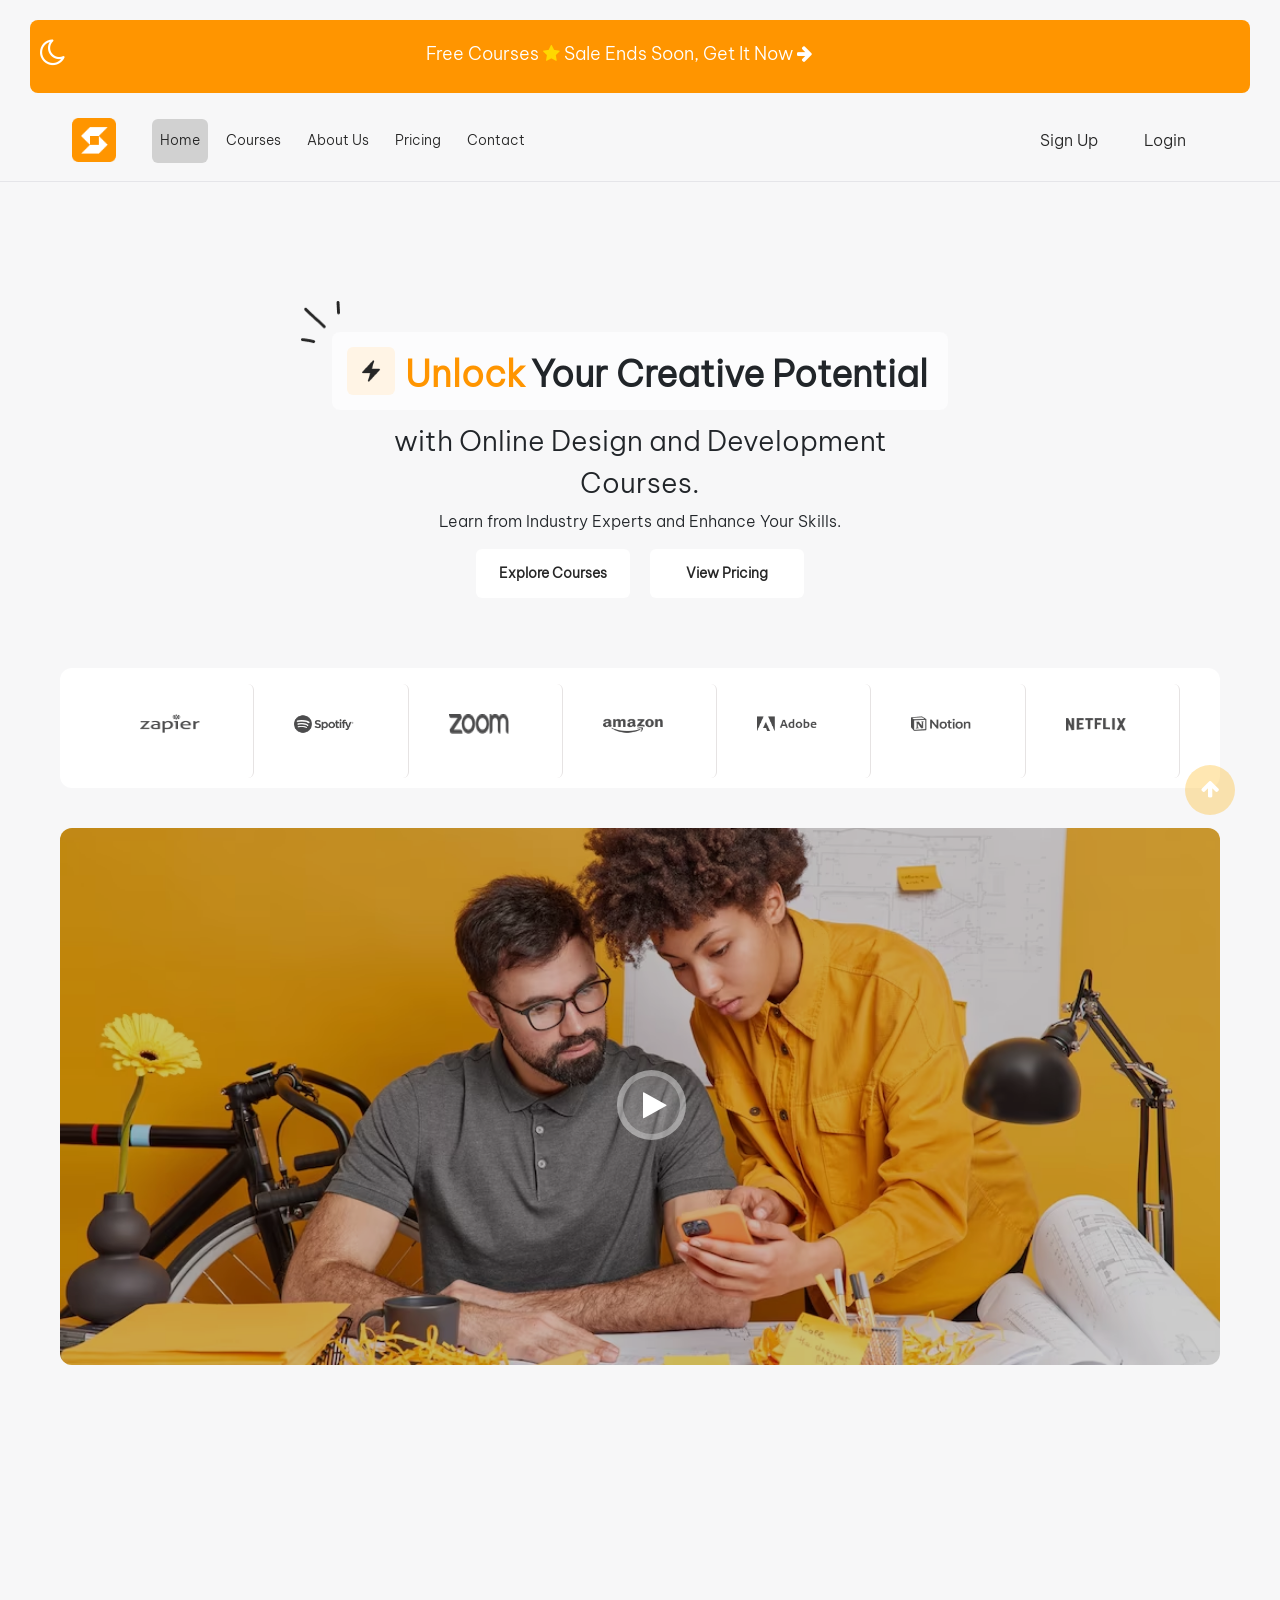
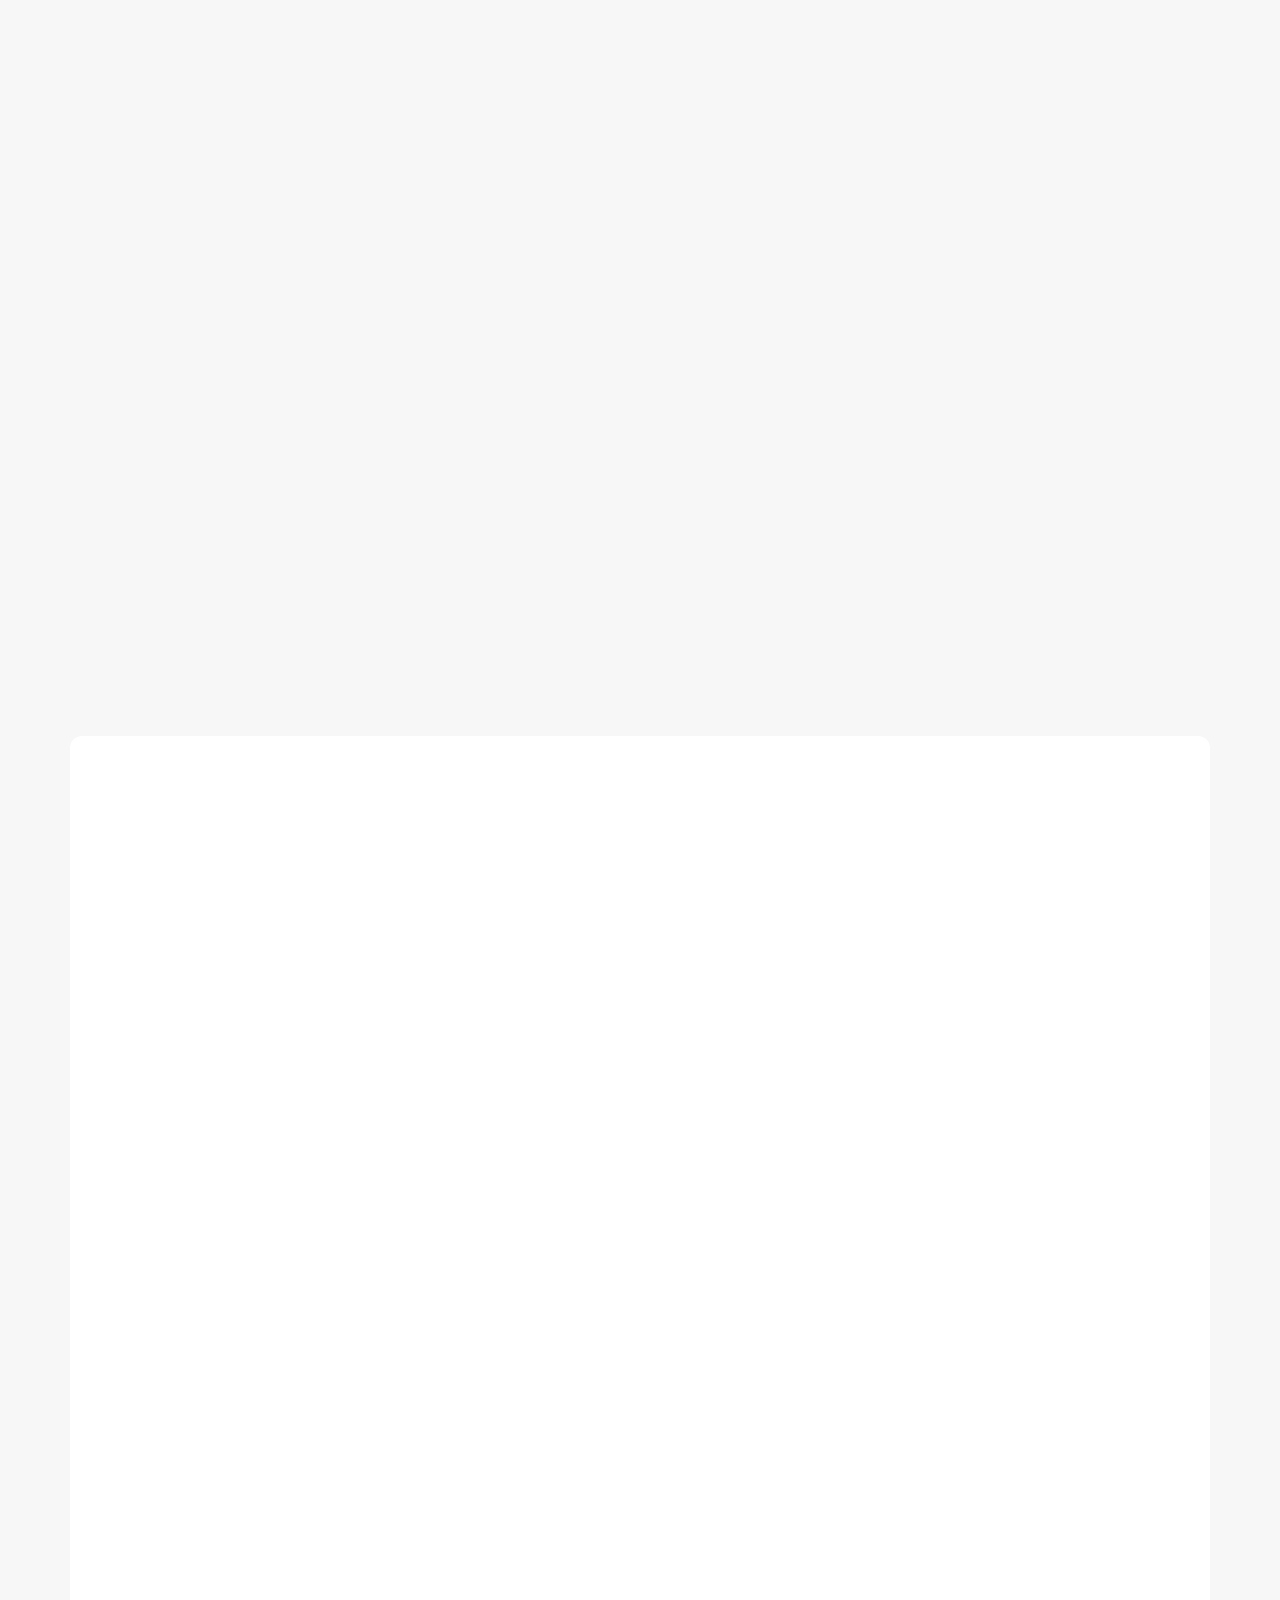
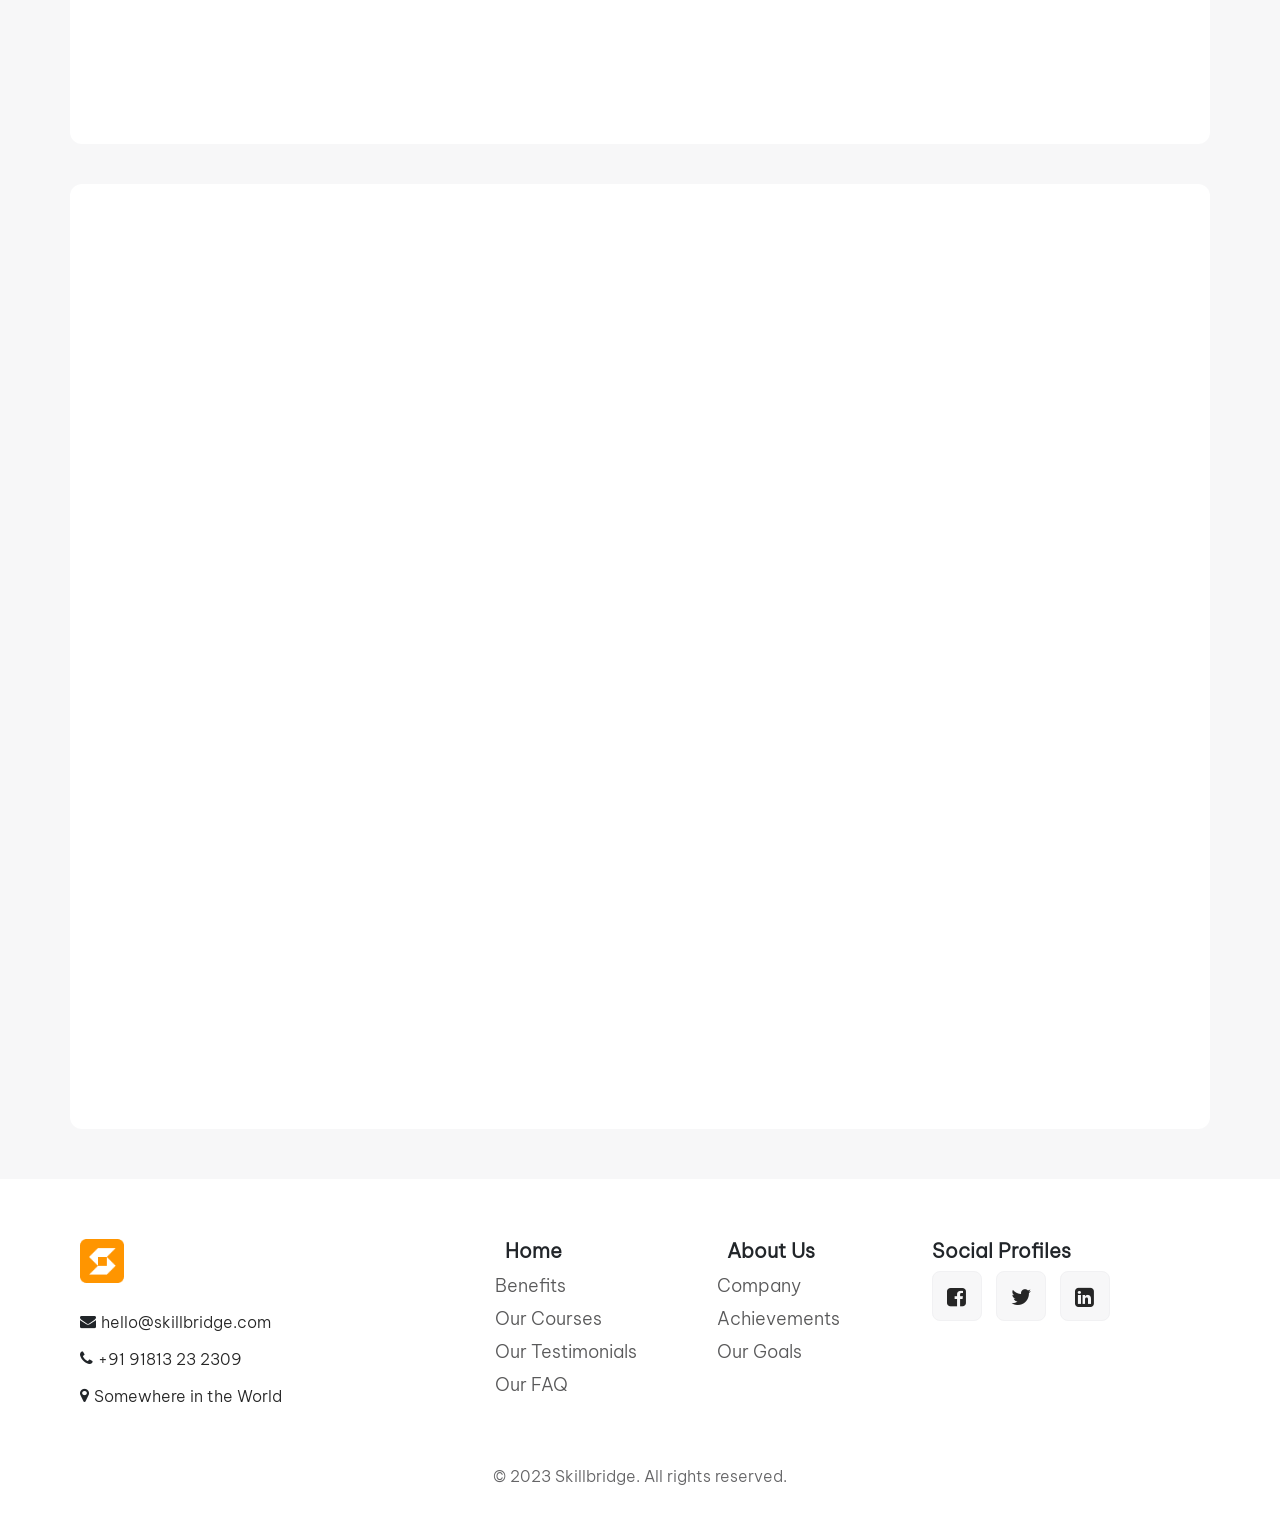
==== commit 93bab0b1: "Update index.html" ====
--- a/index.html
+++ b/index.html
@@ -13,11 +13,7 @@
     <link rel="stylesheet" href="css/style.css">
 </head>
 <body>
-<!--load-page-->
-         <div class="fixed-secreen-home">
-            <img src="images/61fa30e18114819a29576391_online-ads.gif" alt="Student Coding" class="student-gif">
-            <p>Loading, please wait...</p>     
-    </div>
+
 
 
     <button class="btn-top" title="Go back to top">
@@ -951,4 +947,4 @@
     <script src="js/pricing.js"></script>
     <script src="js/darkmode.js"></script>
 </body>
-</html>+</html>
